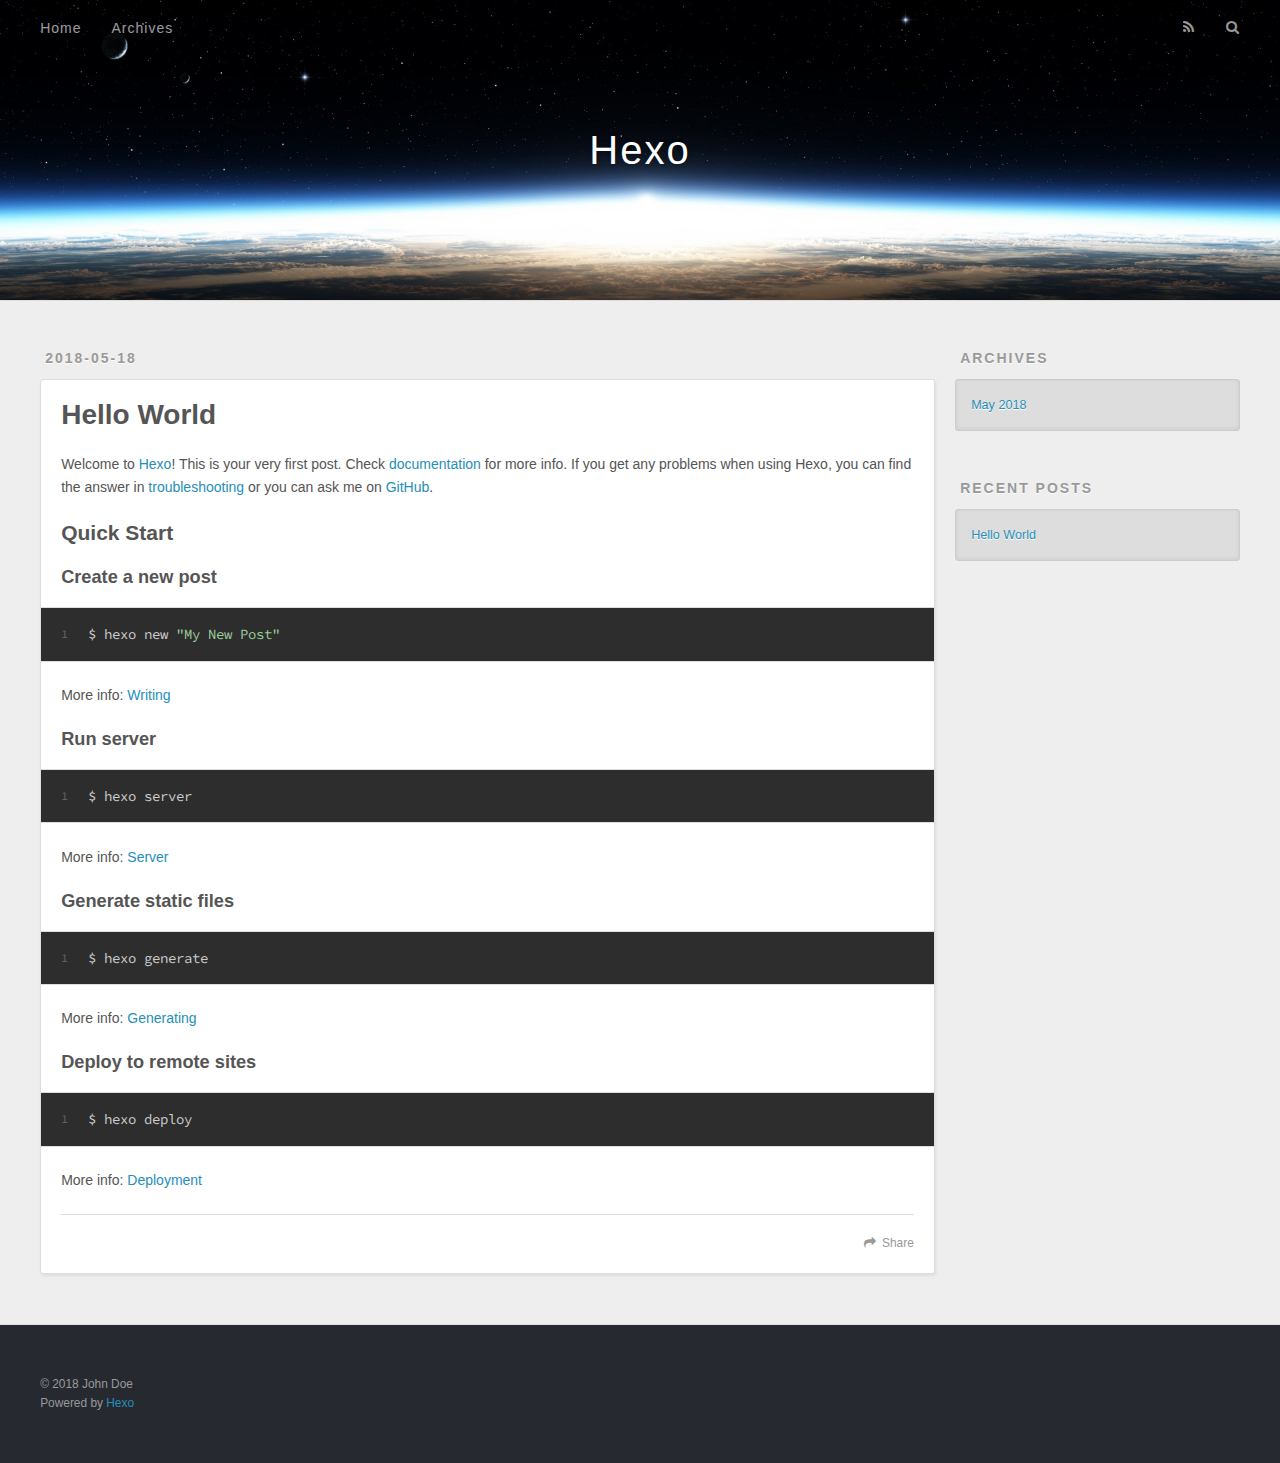
==== index.html @ 61a3a2e7 "Site updated: 2018-05-18 17:02:40" ====
<!DOCTYPE html>
<html>
<head>
  <meta charset="utf-8">
  

  
  <title>Hexo</title>
  <meta name="viewport" content="width=device-width, initial-scale=1, maximum-scale=1">
  <meta property="og:type" content="website">
<meta property="og:title" content="Hexo">
<meta property="og:url" content="http://yoursite.com/index.html">
<meta property="og:site_name" content="Hexo">
<meta property="og:locale" content="default">
<meta name="twitter:card" content="summary">
<meta name="twitter:title" content="Hexo">
  
    <link rel="alternate" href="/atom.xml" title="Hexo" type="application/atom+xml">
  
  
    <link rel="icon" href="/favicon.png">
  
  
    <link href="//fonts.googleapis.com/css?family=Source+Code+Pro" rel="stylesheet" type="text/css">
  
  <link rel="stylesheet" href="/css/style.css">
</head>

<body>
  <div id="container">
    <div id="wrap">
      <header id="header">
  <div id="banner"></div>
  <div id="header-outer" class="outer">
    <div id="header-title" class="inner">
      <h1 id="logo-wrap">
        <a href="/" id="logo">Hexo</a>
      </h1>
      
    </div>
    <div id="header-inner" class="inner">
      <nav id="main-nav">
        <a id="main-nav-toggle" class="nav-icon"></a>
        
          <a class="main-nav-link" href="/">Home</a>
        
          <a class="main-nav-link" href="/archives">Archives</a>
        
      </nav>
      <nav id="sub-nav">
        
          <a id="nav-rss-link" class="nav-icon" href="/atom.xml" title="RSS Feed"></a>
        
        <a id="nav-search-btn" class="nav-icon" title="Search"></a>
      </nav>
      <div id="search-form-wrap">
        <form action="//google.com/search" method="get" accept-charset="UTF-8" class="search-form"><input type="search" name="q" class="search-form-input" placeholder="Search"><button type="submit" class="search-form-submit">&#xF002;</button><input type="hidden" name="sitesearch" value="http://yoursite.com"></form>
      </div>
    </div>
  </div>
</header>
      <div class="outer">
        <section id="main">
  
    <article id="post-hello-world" class="article article-type-post" itemscope itemprop="blogPost">
  <div class="article-meta">
    <a href="/2018/05/18/hello-world/" class="article-date">
  <time datetime="2018-05-18T07:48:11.444Z" itemprop="datePublished">2018-05-18</time>
</a>
    
  </div>
  <div class="article-inner">
    
    
      <header class="article-header">
        
  
    <h1 itemprop="name">
      <a class="article-title" href="/2018/05/18/hello-world/">Hello World</a>
    </h1>
  

      </header>
    
    <div class="article-entry" itemprop="articleBody">
      
        <p>Welcome to <a href="https://hexo.io/" target="_blank" rel="noopener">Hexo</a>! This is your very first post. Check <a href="https://hexo.io/docs/" target="_blank" rel="noopener">documentation</a> for more info. If you get any problems when using Hexo, you can find the answer in <a href="https://hexo.io/docs/troubleshooting.html" target="_blank" rel="noopener">troubleshooting</a> or you can ask me on <a href="https://github.com/hexojs/hexo/issues" target="_blank" rel="noopener">GitHub</a>.</p>
<h2 id="Quick-Start"><a href="#Quick-Start" class="headerlink" title="Quick Start"></a>Quick Start</h2><h3 id="Create-a-new-post"><a href="#Create-a-new-post" class="headerlink" title="Create a new post"></a>Create a new post</h3><figure class="highlight bash"><table><tr><td class="gutter"><pre><span class="line">1</span><br></pre></td><td class="code"><pre><span class="line">$ hexo new <span class="string">"My New Post"</span></span><br></pre></td></tr></table></figure>
<p>More info: <a href="https://hexo.io/docs/writing.html" target="_blank" rel="noopener">Writing</a></p>
<h3 id="Run-server"><a href="#Run-server" class="headerlink" title="Run server"></a>Run server</h3><figure class="highlight bash"><table><tr><td class="gutter"><pre><span class="line">1</span><br></pre></td><td class="code"><pre><span class="line">$ hexo server</span><br></pre></td></tr></table></figure>
<p>More info: <a href="https://hexo.io/docs/server.html" target="_blank" rel="noopener">Server</a></p>
<h3 id="Generate-static-files"><a href="#Generate-static-files" class="headerlink" title="Generate static files"></a>Generate static files</h3><figure class="highlight bash"><table><tr><td class="gutter"><pre><span class="line">1</span><br></pre></td><td class="code"><pre><span class="line">$ hexo generate</span><br></pre></td></tr></table></figure>
<p>More info: <a href="https://hexo.io/docs/generating.html" target="_blank" rel="noopener">Generating</a></p>
<h3 id="Deploy-to-remote-sites"><a href="#Deploy-to-remote-sites" class="headerlink" title="Deploy to remote sites"></a>Deploy to remote sites</h3><figure class="highlight bash"><table><tr><td class="gutter"><pre><span class="line">1</span><br></pre></td><td class="code"><pre><span class="line">$ hexo deploy</span><br></pre></td></tr></table></figure>
<p>More info: <a href="https://hexo.io/docs/deployment.html" target="_blank" rel="noopener">Deployment</a></p>

      
    </div>
    <footer class="article-footer">
      <a data-url="http://yoursite.com/2018/05/18/hello-world/" data-id="cjhbqk8m100006ouw7xf5ltd5" class="article-share-link">Share</a>
      
      
    </footer>
  </div>
  
</article>


  


</section>
        
          <aside id="sidebar">
  
    

  
    

  
    
  
    
  <div class="widget-wrap">
    <h3 class="widget-title">Archives</h3>
    <div class="widget">
      <ul class="archive-list"><li class="archive-list-item"><a class="archive-list-link" href="/archives/2018/05/">May 2018</a></li></ul>
    </div>
  </div>


  
    
  <div class="widget-wrap">
    <h3 class="widget-title">Recent Posts</h3>
    <div class="widget">
      <ul>
        
          <li>
            <a href="/2018/05/18/hello-world/">Hello World</a>
          </li>
        
      </ul>
    </div>
  </div>

  
</aside>
        
      </div>
      <footer id="footer">
  
  <div class="outer">
    <div id="footer-info" class="inner">
      &copy; 2018 John Doe<br>
      Powered by <a href="http://hexo.io/" target="_blank">Hexo</a>
    </div>
  </div>
</footer>
    </div>
    <nav id="mobile-nav">
  
    <a href="/" class="mobile-nav-link">Home</a>
  
    <a href="/archives" class="mobile-nav-link">Archives</a>
  
</nav>
    

<script src="//ajax.googleapis.com/ajax/libs/jquery/2.0.3/jquery.min.js"></script>


  <link rel="stylesheet" href="/fancybox/jquery.fancybox.css">
  <script src="/fancybox/jquery.fancybox.pack.js"></script>


<script src="/js/script.js"></script>



  </div>
</body>
</html>
---- css/style.css ----
body {
  width: 100%;
}
body:before,
body:after {
  content: "";
  display: table;
}
body:after {
  clear: both;
}
html,
body,
div,
span,
applet,
object,
iframe,
h1,
h2,
h3,
h4,
h5,
h6,
p,
blockquote,
pre,
a,
abbr,
acronym,
address,
big,
cite,
code,
del,
dfn,
em,
img,
ins,
kbd,
q,
s,
samp,
small,
strike,
strong,
sub,
sup,
tt,
var,
dl,
dt,
dd,
ol,
ul,
li,
fieldset,
form,
label,
legend,
table,
caption,
tbody,
tfoot,
thead,
tr,
th,
td {
  margin: 0;
  padding: 0;
  border: 0;
  outline: 0;
  font-weight: inherit;
  font-style: inherit;
  font-family: inherit;
  font-size: 100%;
  vertical-align: baseline;
}
body {
  line-height: 1;
  color: #000;
  background: #fff;
}
ol,
ul {
  list-style: none;
}
table {
  border-collapse: separate;
  border-spacing: 0;
  vertical-align: middle;
}
caption,
th,
td {
  text-align: left;
  font-weight: normal;
  vertical-align: middle;
}
a img {
  border: none;
}
input,
button {
  margin: 0;
  padding: 0;
}
input::-moz-focus-inner,
button::-moz-focus-inner {
  border: 0;
  padding: 0;
}
@font-face {
  font-family: FontAwesome;
  font-style: normal;
  font-weight: normal;
  src: url("fonts/fontawesome-webfont.eot?v=#4.0.3");
  src: url("fonts/fontawesome-webfont.eot?#iefix&v=#4.0.3") format("embedded-opentype"), url("fonts/fontawesome-webfont.woff?v=#4.0.3") format("woff"), url("fonts/fontawesome-webfont.ttf?v=#4.0.3") format("truetype"), url("fonts/fontawesome-webfont.svg#fontawesomeregular?v=#4.0.3") format("svg");
}
html,
body,
#container {
  height: 100%;
}
body {
  background: #eee;
  font: 14px -apple-system, BlinkMacSystemFont, "Segoe UI", "Roboto", "Oxygen", "Ubuntu", "Cantarell", "Fira Sans", "Droid Sans", "Helvetica Neue", sans-serif;
  -webkit-text-size-adjust: 100%;
}
.outer {
  max-width: 1220px;
  margin: 0 auto;
  padding: 0 20px;
}
.outer:before,
.outer:after {
  content: "";
  display: table;
}
.outer:after {
  clear: both;
}
.inner {
  display: inline;
  float: left;
  width: 98.33333333333333%;
  margin: 0 0.833333333333333%;
}
.left,
.alignleft {
  float: left;
}
.right,
.alignright {
  float: right;
}
.clear {
  clear: both;
}
#container {
  position: relative;
}
.mobile-nav-on {
  overflow: hidden;
}
#wrap {
  height: 100%;
  width: 100%;
  position: absolute;
  top: 0;
  left: 0;
  -webkit-transition: 0.2s ease-out;
  -moz-transition: 0.2s ease-out;
  -ms-transition: 0.2s ease-out;
  transition: 0.2s ease-out;
  z-index: 1;
  background: #eee;
}
.mobile-nav-on #wrap {
  left: 280px;
}
@media screen and (min-width: 768px) {
  #main {
    display: inline;
    float: left;
    width: 73.33333333333333%;
    margin: 0 0.833333333333333%;
  }
}
.article-date,
.article-category-link,
.archive-year,
.widget-title {
  text-decoration: none;
  text-transform: uppercase;
  letter-spacing: 2px;
  color: #999;
  margin-bottom: 1em;
  margin-left: 5px;
  line-height: 1em;
  text-shadow: 0 1px #fff;
  font-weight: bold;
}
.article-inner,
.archive-article-inner {
  background: #fff;
  -webkit-box-shadow: 1px 2px 3px #ddd;
  box-shadow: 1px 2px 3px #ddd;
  border: 1px solid #ddd;
  border-radius: 3px;
}
.article-entry h1,
.widget h1 {
  font-size: 2em;
}
.article-entry h2,
.widget h2 {
  font-size: 1.5em;
}
.article-entry h3,
.widget h3 {
  font-size: 1.3em;
}
.article-entry h4,
.widget h4 {
  font-size: 1.2em;
}
.article-entry h5,
.widget h5 {
  font-size: 1em;
}
.article-entry h6,
.widget h6 {
  font-size: 1em;
  color: #999;
}
.article-entry hr,
.widget hr {
  border: 1px dashed #ddd;
}
.article-entry strong,
.widget strong {
  font-weight: bold;
}
.article-entry em,
.widget em,
.article-entry cite,
.widget cite {
  font-style: italic;
}
.article-entry sup,
.widget sup,
.article-entry sub,
.widget sub {
  font-size: 0.75em;
  line-height: 0;
  position: relative;
  vertical-align: baseline;
}
.article-entry sup,
.widget sup {
  top: -0.5em;
}
.article-entry sub,
.widget sub {
  bottom: -0.2em;
}
.article-entry small,
.widget small {
  font-size: 0.85em;
}
.article-entry acronym,
.widget acronym,
.article-entry abbr,
.widget abbr {
  border-bottom: 1px dotted;
}
.article-entry ul,
.widget ul,
.article-entry ol,
.widget ol,
.article-entry dl,
.widget dl {
  margin: 0 20px;
  line-height: 1.6em;
}
.article-entry ul ul,
.widget ul ul,
.article-entry ol ul,
.widget ol ul,
.article-entry ul ol,
.widget ul ol,
.article-entry ol ol,
.widget ol ol {
  margin-top: 0;
  margin-bottom: 0;
}
.article-entry ul,
.widget ul {
  list-style: disc;
}
.article-entry ol,
.widget ol {
  list-style: decimal;
}
.article-entry dt,
.widget dt {
  font-weight: bold;
}
#header {
  height: 300px;
  position: relative;
  border-bottom: 1px solid #ddd;
}
#header:before,
#header:after {
  content: "";
  position: absolute;
  left: 0;
  right: 0;
  height: 40px;
}
#header:before {
  top: 0;
  background: -webkit-linear-gradient(rgba(0,0,0,0.2), transparent);
  background: -moz-linear-gradient(rgba(0,0,0,0.2), transparent);
  background: -ms-linear-gradient(rgba(0,0,0,0.2), transparent);
  background: linear-gradient(rgba(0,0,0,0.2), transparent);
}
#header:after {
  bottom: 0;
  background: -webkit-linear-gradient(transparent, rgba(0,0,0,0.2));
  background: -moz-linear-gradient(transparent, rgba(0,0,0,0.2));
  background: -ms-linear-gradient(transparent, rgba(0,0,0,0.2));
  background: linear-gradient(transparent, rgba(0,0,0,0.2));
}
#header-outer {
  height: 100%;
  position: relative;
}
#header-inner {
  position: relative;
  overflow: hidden;
}
#banner {
  position: absolute;
  top: 0;
  left: 0;
  width: 100%;
  height: 100%;
  background: url("images/banner.jpg") center #000;
  -webkit-background-size: cover;
  -moz-background-size: cover;
  background-size: cover;
  z-index: -1;
}
#header-title {
  text-align: center;
  height: 40px;
  position: absolute;
  top: 50%;
  left: 0;
  margin-top: -20px;
}
#logo,
#subtitle {
  text-decoration: none;
  color: #fff;
  font-weight: 300;
  text-shadow: 0 1px 4px rgba(0,0,0,0.3);
}
#logo {
  font-size: 40px;
  line-height: 40px;
  letter-spacing: 2px;
}
#subtitle {
  font-size: 16px;
  line-height: 16px;
  letter-spacing: 1px;
}
#subtitle-wrap {
  margin-top: 16px;
}
#main-nav {
  float: left;
  margin-left: -15px;
}
.nav-icon,
.main-nav-link {
  float: left;
  color: #fff;
  opacity: 0.6;
  text-decoration: none;
  text-shadow: 0 1px rgba(0,0,0,0.2);
  -webkit-transition: opacity 0.2s;
  -moz-transition: opacity 0.2s;
  -ms-transition: opacity 0.2s;
  transition: opacity 0.2s;
  display: block;
  padding: 20px 15px;
}
.nav-icon:hover,
.main-nav-link:hover {
  opacity: 1;
}
.nav-icon {
  font-family: FontAwesome;
  text-align: center;
  font-size: 14px;
  width: 14px;
  height: 14px;
  padding: 20px 15px;
  position: relative;
  cursor: pointer;
}
.main-nav-link {
  font-weight: 300;
  letter-spacing: 1px;
}
@media screen and (max-width: 479px) {
  .main-nav-link {
    display: none;
  }
}
#main-nav-toggle {
  display: none;
}
#main-nav-toggle:before {
  content: "\f0c9";
}
@media screen and (max-width: 479px) {
  #main-nav-toggle {
    display: block;
  }
}
#sub-nav {
  float: right;
  margin-right: -15px;
}
#nav-rss-link:before {
  content: "\f09e";
}
#nav-search-btn:before {
  content: "\f002";
}
#search-form-wrap {
  position: absolute;
  top: 15px;
  width: 150px;
  height: 30px;
  right: -150px;
  opacity: 0;
  -webkit-transition: 0.2s ease-out;
  -moz-transition: 0.2s ease-out;
  -ms-transition: 0.2s ease-out;
  transition: 0.2s ease-out;
}
#search-form-wrap.on {
  opacity: 1;
  right: 0;
}
@media screen and (max-width: 479px) {
  #search-form-wrap {
    width: 100%;
    right: -100%;
  }
}
.search-form {
  position: absolute;
  top: 0;
  left: 0;
  right: 0;
  background: #fff;
  padding: 5px 15px;
  border-radius: 15px;
  -webkit-box-shadow: 0 0 10px rgba(0,0,0,0.3);
  box-shadow: 0 0 10px rgba(0,0,0,0.3);
}
.search-form-input {
  border: none;
  background: none;
  color: #555;
  width: 100%;
  font: 13px -apple-system, BlinkMacSystemFont, "Segoe UI", "Roboto", "Oxygen", "Ubuntu", "Cantarell", "Fira Sans", "Droid Sans", "Helvetica Neue", sans-serif;
  outline: none;
}
.search-form-input::-webkit-search-results-decoration,
.search-form-input::-webkit-search-cancel-button {
  -webkit-appearance: none;
}
.search-form-submit {
  position: absolute;
  top: 50%;
  right: 10px;
  margin-top: -7px;
  font: 13px FontAwesome;
  border: none;
  background: none;
  color: #bbb;
  cursor: pointer;
}
.search-form-submit:hover,
.search-form-submit:focus {
  color: #777;
}
.article {
  margin: 50px 0;
}
.article-inner {
  overflow: hidden;
}
.article-meta:before,
.article-meta:after {
  content: "";
  display: table;
}
.article-meta:after {
  clear: both;
}
.article-date {
  float: left;
}
.article-category {
  float: left;
  line-height: 1em;
  color: #ccc;
  text-shadow: 0 1px #fff;
  margin-left: 8px;
}
.article-category:before {
  content: "\2022";
}
.article-category-link {
  margin: 0 12px 1em;
}
.article-header {
  padding: 20px 20px 0;
}
.article-title {
  text-decoration: none;
  font-size: 2em;
  font-weight: bold;
  color: #555;
  line-height: 1.1em;
  -webkit-transition: color 0.2s;
  -moz-transition: color 0.2s;
  -ms-transition: color 0.2s;
  transition: color 0.2s;
}
a.article-title:hover {
  color: #258fb8;
}
.article-entry {
  color: #555;
  padding: 0 20px;
}
.article-entry:before,
.article-entry:after {
  content: "";
  display: table;
}
.article-entry:after {
  clear: both;
}
.article-entry p,
.article-entry table {
  line-height: 1.6em;
  margin: 1.6em 0;
}
.article-entry h1,
.article-entry h2,
.article-entry h3,
.article-entry h4,
.article-entry h5,
.article-entry h6 {
  font-weight: bold;
}
.article-entry h1,
.article-entry h2,
.article-entry h3,
.article-entry h4,
.article-entry h5,
.article-entry h6 {
  line-height: 1.1em;
  margin: 1.1em 0;
}
.article-entry a {
  color: #258fb8;
  text-decoration: none;
}
.article-entry a:hover {
  text-decoration: underline;
}
.article-entry ul,
.article-entry ol,
.article-entry dl {
  margin-top: 1.6em;
  margin-bottom: 1.6em;
}
.article-entry img,
.article-entry video {
  max-width: 100%;
  height: auto;
  display: block;
  margin: auto;
}
.article-entry iframe {
  border: none;
}
.article-entry table {
  width: 100%;
  border-collapse: collapse;
  border-spacing: 0;
}
.article-entry th {
  font-weight: bold;
  border-bottom: 3px solid #ddd;
  padding-bottom: 0.5em;
}
.article-entry td {
  border-bottom: 1px solid #ddd;
  padding: 10px 0;
}
.article-entry blockquote {
  font-family: Georgia, "Times New Roman", serif;
  font-size: 1.4em;
  margin: 1.6em 20px;
  text-align: center;
}
.article-entry blockquote footer {
  font-size: 14px;
  margin: 1.6em 0;
  font-family: -apple-system, BlinkMacSystemFont, "Segoe UI", "Roboto", "Oxygen", "Ubuntu", "Cantarell", "Fira Sans", "Droid Sans", "Helvetica Neue", sans-serif;
}
.article-entry blockquote footer cite:before {
  content: "—";
  padding: 0 0.5em;
}
.article-entry .pullquote {
  text-align: left;
  width: 45%;
  margin: 0;
}
.article-entry .pullquote.left {
  margin-left: 0.5em;
  margin-right: 1em;
}
.article-entry .pullquote.right {
  margin-right: 0.5em;
  margin-left: 1em;
}
.article-entry .caption {
  color: #999;
  display: block;
  font-size: 0.9em;
  margin-top: 0.5em;
  position: relative;
  text-align: center;
}
.article-entry .video-container {
  position: relative;
  padding-top: 56.25%;
  height: 0;
  overflow: hidden;
}
.article-entry .video-container iframe,
.article-entry .video-container object,
.article-entry .video-container embed {
  position: absolute;
  top: 0;
  left: 0;
  width: 100%;
  height: 100%;
  margin-top: 0;
}
.article-more-link a {
  display: inline-block;
  line-height: 1em;
  padding: 6px 15px;
  border-radius: 15px;
  background: #eee;
  color: #999;
  text-shadow: 0 1px #fff;
  text-decoration: none;
}
.article-more-link a:hover {
  background: #258fb8;
  color: #fff;
  text-decoration: none;
  text-shadow: 0 1px #1e7293;
}
.article-footer {
  font-size: 0.85em;
  line-height: 1.6em;
  border-top: 1px solid #ddd;
  padding-top: 1.6em;
  margin: 0 20px 20px;
}
.article-footer:before,
.article-footer:after {
  content: "";
  display: table;
}
.article-footer:after {
  clear: both;
}
.article-footer a {
  color: #999;
  text-decoration: none;
}
.article-footer a:hover {
  color: #555;
}
.article-tag-list-item {
  float: left;
  margin-right: 10px;
}
.article-tag-list-link:before {
  content: "#";
}
.article-comment-link {
  float: right;
}
.article-comment-link:before {
  content: "\f075";
  font-family: FontAwesome;
  padding-right: 8px;
}
.article-share-link {
  cursor: pointer;
  float: right;
  margin-left: 20px;
}
.article-share-link:before {
  content: "\f064";
  font-family: FontAwesome;
  padding-right: 6px;
}
#article-nav {
  position: relative;
}
#article-nav:before,
#article-nav:after {
  content: "";
  display: table;
}
#article-nav:after {
  clear: both;
}
@media screen and (min-width: 768px) {
  #article-nav {
    margin: 50px 0;
  }
  #article-nav:before {
    width: 8px;
    height: 8px;
    position: absolute;
    top: 50%;
    left: 50%;
    margin-top: -4px;
    margin-left: -4px;
    content: "";
    border-radius: 50%;
    background: #ddd;
    -webkit-box-shadow: 0 1px 2px #fff;
    box-shadow: 0 1px 2px #fff;
  }
}
.article-nav-link-wrap {
  text-decoration: none;
  text-shadow: 0 1px #fff;
  color: #999;
  -webkit-box-sizing: border-box;
  -moz-box-sizing: border-box;
  box-sizing: border-box;
  margin-top: 50px;
  text-align: center;
  display: block;
}
.article-nav-link-wrap:hover {
  color: #555;
}
@media screen and (min-width: 768px) {
  .article-nav-link-wrap {
    width: 50%;
    margin-top: 0;
  }
}
@media screen and (min-width: 768px) {
  #article-nav-newer {
    float: left;
    text-align: right;
    padding-right: 20px;
  }
}
@media screen and (min-width: 768px) {
  #article-nav-older {
    float: right;
    text-align: left;
    padding-left: 20px;
  }
}
.article-nav-caption {
  text-transform: uppercase;
  letter-spacing: 2px;
  color: #ddd;
  line-height: 1em;
  font-weight: bold;
}
#article-nav-newer .article-nav-caption {
  margin-right: -2px;
}
.article-nav-title {
  font-size: 0.85em;
  line-height: 1.6em;
  margin-top: 0.5em;
}
.article-share-box {
  position: absolute;
  display: none;
  background: #fff;
  -webkit-box-shadow: 1px 2px 10px rgba(0,0,0,0.2);
  box-shadow: 1px 2px 10px rgba(0,0,0,0.2);
  border-radius: 3px;
  margin-left: -145px;
  overflow: hidden;
  z-index: 1;
}
.article-share-box.on {
  display: block;
}
.article-share-input {
  width: 100%;
  background: none;
  -webkit-box-sizing: border-box;
  -moz-box-sizing: border-box;
  box-sizing: border-box;
  font: 14px -apple-system, BlinkMacSystemFont, "Segoe UI", "Roboto", "Oxygen", "Ubuntu", "Cantarell", "Fira Sans", "Droid Sans", "Helvetica Neue", sans-serif;
  padding: 0 15px;
  color: #555;
  outline: none;
  border: 1px solid #ddd;
  border-radius: 3px 3px 0 0;
  height: 36px;
  line-height: 36px;
}
.article-share-links {
  background: #eee;
}
.article-share-links:before,
.article-share-links:after {
  content: "";
  display: table;
}
.article-share-links:after {
  clear: both;
}
.article-share-twitter,
.article-share-facebook,
.article-share-pinterest,
.article-share-google {
  width: 50px;
  height: 36px;
  display: block;
  float: left;
  position: relative;
  color: #999;
  text-shadow: 0 1px #fff;
}
.article-share-twitter:before,
.article-share-facebook:before,
.article-share-pinterest:before,
.article-share-google:before {
  font-size: 20px;
  font-family: FontAwesome;
  width: 20px;
  height: 20px;
  position: absolute;
  top: 50%;
  left: 50%;
  margin-top: -10px;
  margin-left: -10px;
  text-align: center;
}
.article-share-twitter:hover,
.article-share-facebook:hover,
.article-share-pinterest:hover,
.article-share-google:hover {
  color: #fff;
}
.article-share-twitter:before {
  content: "\f099";
}
.article-share-twitter:hover {
  background: #00aced;
  text-shadow: 0 1px #008abe;
}
.article-share-facebook:before {
  content: "\f09a";
}
.article-share-facebook:hover {
  background: #3b5998;
  text-shadow: 0 1px #2f477a;
}
.article-share-pinterest:before {
  content: "\f0d2";
}
.article-share-pinterest:hover {
  background: #cb2027;
  text-shadow: 0 1px #a21a1f;
}
.article-share-google:before {
  content: "\f0d5";
}
.article-share-google:hover {
  background: #dd4b39;
  text-shadow: 0 1px #be3221;
}
.article-gallery {
  background: #000;
  position: relative;
}
.article-gallery-photos {
  position: relative;
  overflow: hidden;
}
.article-gallery-img {
  display: none;
  max-width: 100%;
}
.article-gallery-img:first-child {
  display: block;
}
.article-gallery-img.loaded {
  position: absolute;
  display: block;
}
.article-gallery-img img {
  display: block;
  max-width: 100%;
  margin: 0 auto;
}
#comments {
  background: #fff;
  -webkit-box-shadow: 1px 2px 3px #ddd;
  box-shadow: 1px 2px 3px #ddd;
  padding: 20px;
  border: 1px solid #ddd;
  border-radius: 3px;
  margin: 50px 0;
}
#comments a {
  color: #258fb8;
}
.archives-wrap {
  margin: 50px 0;
}
.archives:before,
.archives:after {
  content: "";
  display: table;
}
.archives:after {
  clear: both;
}
.archive-year-wrap {
  margin-bottom: 1em;
}
.archives {
  -webkit-column-gap: 10px;
  -moz-column-gap: 10px;
  column-gap: 10px;
}
@media screen and (min-width: 480px) and (max-width: 767px) {
  .archives {
    -webkit-column-count: 2;
    -moz-column-count: 2;
    column-count: 2;
  }
}
@media screen and (min-width: 768px) {
  .archives {
    -webkit-column-count: 3;
    -moz-column-count: 3;
    column-count: 3;
  }
}
.archive-article {
  -webkit-column-break-inside: avoid;
  page-break-inside: avoid;
  overflow: hidden;
  break-inside: avoid-column;
}
.archive-article-inner {
  padding: 10px;
  margin-bottom: 15px;
}
.archive-article-title {
  text-decoration: none;
  font-weight: bold;
  color: #555;
  -webkit-transition: color 0.2s;
  -moz-transition: color 0.2s;
  -ms-transition: color 0.2s;
  transition: color 0.2s;
  line-height: 1.6em;
}
.archive-article-title:hover {
  color: #258fb8;
}
.archive-article-footer {
  margin-top: 1em;
}
.archive-article-date {
  color: #999;
  text-decoration: none;
  font-size: 0.85em;
  line-height: 1em;
  margin-bottom: 0.5em;
  display: block;
}
#page-nav {
  margin: 50px auto;
  background: #fff;
  -webkit-box-shadow: 1px 2px 3px #ddd;
  box-shadow: 1px 2px 3px #ddd;
  border: 1px solid #ddd;
  border-radius: 3px;
  text-align: center;
  color: #999;
  overflow: hidden;
}
#page-nav:before,
#page-nav:after {
  content: "";
  display: table;
}
#page-nav:after {
  clear: both;
}
#page-nav a,
#page-nav span {
  padding: 10px 20px;
  line-height: 1;
  height: 2ex;
}
#page-nav a {
  color: #999;
  text-decoration: none;
}
#page-nav a:hover {
  background: #999;
  color: #fff;
}
#page-nav .prev {
  float: left;
}
#page-nav .next {
  float: right;
}
#page-nav .page-number {
  display: inline-block;
}
@media screen and (max-width: 479px) {
  #page-nav .page-number {
    display: none;
  }
}
#page-nav .current {
  color: #555;
  font-weight: bold;
}
#page-nav .space {
  color: #ddd;
}
#footer {
  background: #262a30;
  padding: 50px 0;
  border-top: 1px solid #ddd;
  color: #999;
}
#footer a {
  color: #258fb8;
  text-decoration: none;
}
#footer a:hover {
  text-decoration: underline;
}
#footer-info {
  line-height: 1.6em;
  font-size: 0.85em;
}
.article-entry pre,
.article-entry .highlight {
  background: #2d2d2d;
  margin: 0 -20px;
  padding: 15px 20px;
  border-style: solid;
  border-color: #ddd;
  border-width: 1px 0;
  overflow: auto;
  color: #ccc;
  line-height: 22.400000000000002px;
}
.article-entry .highlight .gutter pre,
.article-entry .gist .gist-file .gist-data .line-numbers {
  color: #666;
  font-size: 0.85em;
}
.article-entry pre,
.article-entry code {
  font-family: "Source Code Pro", Consolas, Monaco, Menlo, Consolas, monospace;
}
.article-entry code {
  background: #eee;
  text-shadow: 0 1px #fff;
  padding: 0 0.3em;
}
.article-entry pre code {
  background: none;
  text-shadow: none;
  padding: 0;
}
.article-entry .highlight pre {
  border: none;
  margin: 0;
  padding: 0;
}
.article-entry .highlight table {
  margin: 0;
  width: auto;
}
.article-entry .highlight td {
  border: none;
  padding: 0;
}
.article-entry .highlight figcaption {
  font-size: 0.85em;
  color: #999;
  line-height: 1em;
  margin-bottom: 1em;
}
.article-entry .highlight figcaption:before,
.article-entry .highlight figcaption:after {
  content: "";
  display: table;
}
.article-entry .highlight figcaption:after {
  clear: both;
}
.article-entry .highlight figcaption a {
  float: right;
}
.article-entry .highlight .gutter pre {
  text-align: right;
  padding-right: 20px;
}
.article-entry .highlight .line {
  height: 22.400000000000002px;
}
.article-entry .highlight .line.marked {
  background: #515151;
}
.article-entry .gist {
  margin: 0 -20px;
  border-style: solid;
  border-color: #ddd;
  border-width: 1px 0;
  background: #2d2d2d;
  padding: 15px 20px 15px 0;
}
.article-entry .gist .gist-file {
  border: none;
  font-family: "Source Code Pro", Consolas, Monaco, Menlo, Consolas, monospace;
  margin: 0;
}
.article-entry .gist .gist-file .gist-data {
  background: none;
  border: none;
}
.article-entry .gist .gist-file .gist-data .line-numbers {
  background: none;
  border: none;
  padding: 0 20px 0 0;
}
.article-entry .gist .gist-file .gist-data .line-data {
  padding: 0 !important;
}
.article-entry .gist .gist-file .highlight {
  margin: 0;
  padding: 0;
  border: none;
}
.article-entry .gist .gist-file .gist-meta {
  background: #2d2d2d;
  color: #999;
  font: 0.85em -apple-system, BlinkMacSystemFont, "Segoe UI", "Roboto", "Oxygen", "Ubuntu", "Cantarell", "Fira Sans", "Droid Sans", "Helvetica Neue", sans-serif;
  text-shadow: 0 0;
  padding: 0;
  margin-top: 1em;
  margin-left: 20px;
}
.article-entry .gist .gist-file .gist-meta a {
  color: #258fb8;
  font-weight: normal;
}
.article-entry .gist .gist-file .gist-meta a:hover {
  text-decoration: underline;
}
pre .comment,
pre .title {
  color: #999;
}
pre .variable,
pre .attribute,
pre .tag,
pre .regexp,
pre .ruby .constant,
pre .xml .tag .title,
pre .xml .pi,
pre .xml .doctype,
pre .html .doctype,
pre .css .id,
pre .css .class,
pre .css .pseudo {
  color: #f2777a;
}
pre .number,
pre .preprocessor,
pre .built_in,
pre .literal,
pre .params,
pre .constant {
  color: #f99157;
}
pre .class,
pre .ruby .class .title,
pre .css .rules .attribute {
  color: #9c9;
}
pre .string,
pre .value,
pre .inheritance,
pre .header,
pre .ruby .symbol,
pre .xml .cdata {
  color: #9c9;
}
pre .css .hexcolor {
  color: #6cc;
}
pre .function,
pre .python .decorator,
pre .python .title,
pre .ruby .function .title,
pre .ruby .title .keyword,
pre .perl .sub,
pre .javascript .title,
pre .coffeescript .title {
  color: #69c;
}
pre .keyword,
pre .javascript .function {
  color: #c9c;
}
@media screen and (max-width: 479px) {
  #mobile-nav {
    position: absolute;
    top: 0;
    left: 0;
    width: 280px;
    height: 100%;
    background: #191919;
    border-right: 1px solid #fff;
  }
}
@media screen and (max-width: 479px) {
  .mobile-nav-link {
    display: block;
    color: #999;
    text-decoration: none;
    padding: 15px 20px;
    font-weight: bold;
  }
  .mobile-nav-link:hover {
    color: #fff;
  }
}
@media screen and (min-width: 768px) {
  #sidebar {
    display: inline;
    float: left;
    width: 23.333333333333332%;
    margin: 0 0.833333333333333%;
  }
}
.widget-wrap {
  margin: 50px 0;
}
.widget {
  color: #777;
  text-shadow: 0 1px #fff;
  background: #ddd;
  -webkit-box-shadow: 0 -1px 4px #ccc inset;
  box-shadow: 0 -1px 4px #ccc inset;
  border: 1px solid #ccc;
  padding: 15px;
  border-radius: 3px;
}
.widget a {
  color: #258fb8;
  text-decoration: none;
}
.widget a:hover {
  text-decoration: underline;
}
.widget ul ul,
.widget ol ul,
.widget dl ul,
.widget ul ol,
.widget ol ol,
.widget dl ol,
.widget ul dl,
.widget ol dl,
.widget dl dl {
  margin-left: 15px;
  list-style: disc;
}
.widget {
  line-height: 1.6em;
  word-wrap: break-word;
  font-size: 0.9em;
}
.widget ul,
.widget ol {
  list-style: none;
  margin: 0;
}
.widget ul ul,
.widget ol ul,
.widget ul ol,
.widget ol ol {
  margin: 0 20px;
}
.widget ul ul,
.widget ol ul {
  list-style: disc;
}
.widget ul ol,
.widget ol ol {
  list-style: decimal;
}
.category-list-count,
.tag-list-count,
.archive-list-count {
  padding-left: 5px;
  color: #999;
  font-size: 0.85em;
}
.category-list-count:before,
.tag-list-count:before,
.archive-list-count:before {
  content: "(";
}
.category-list-count:after,
.tag-list-count:after,
.archive-list-count:after {
  content: ")";
}
.tagcloud a {
  margin-right: 5px;
  display: inline-block;
}
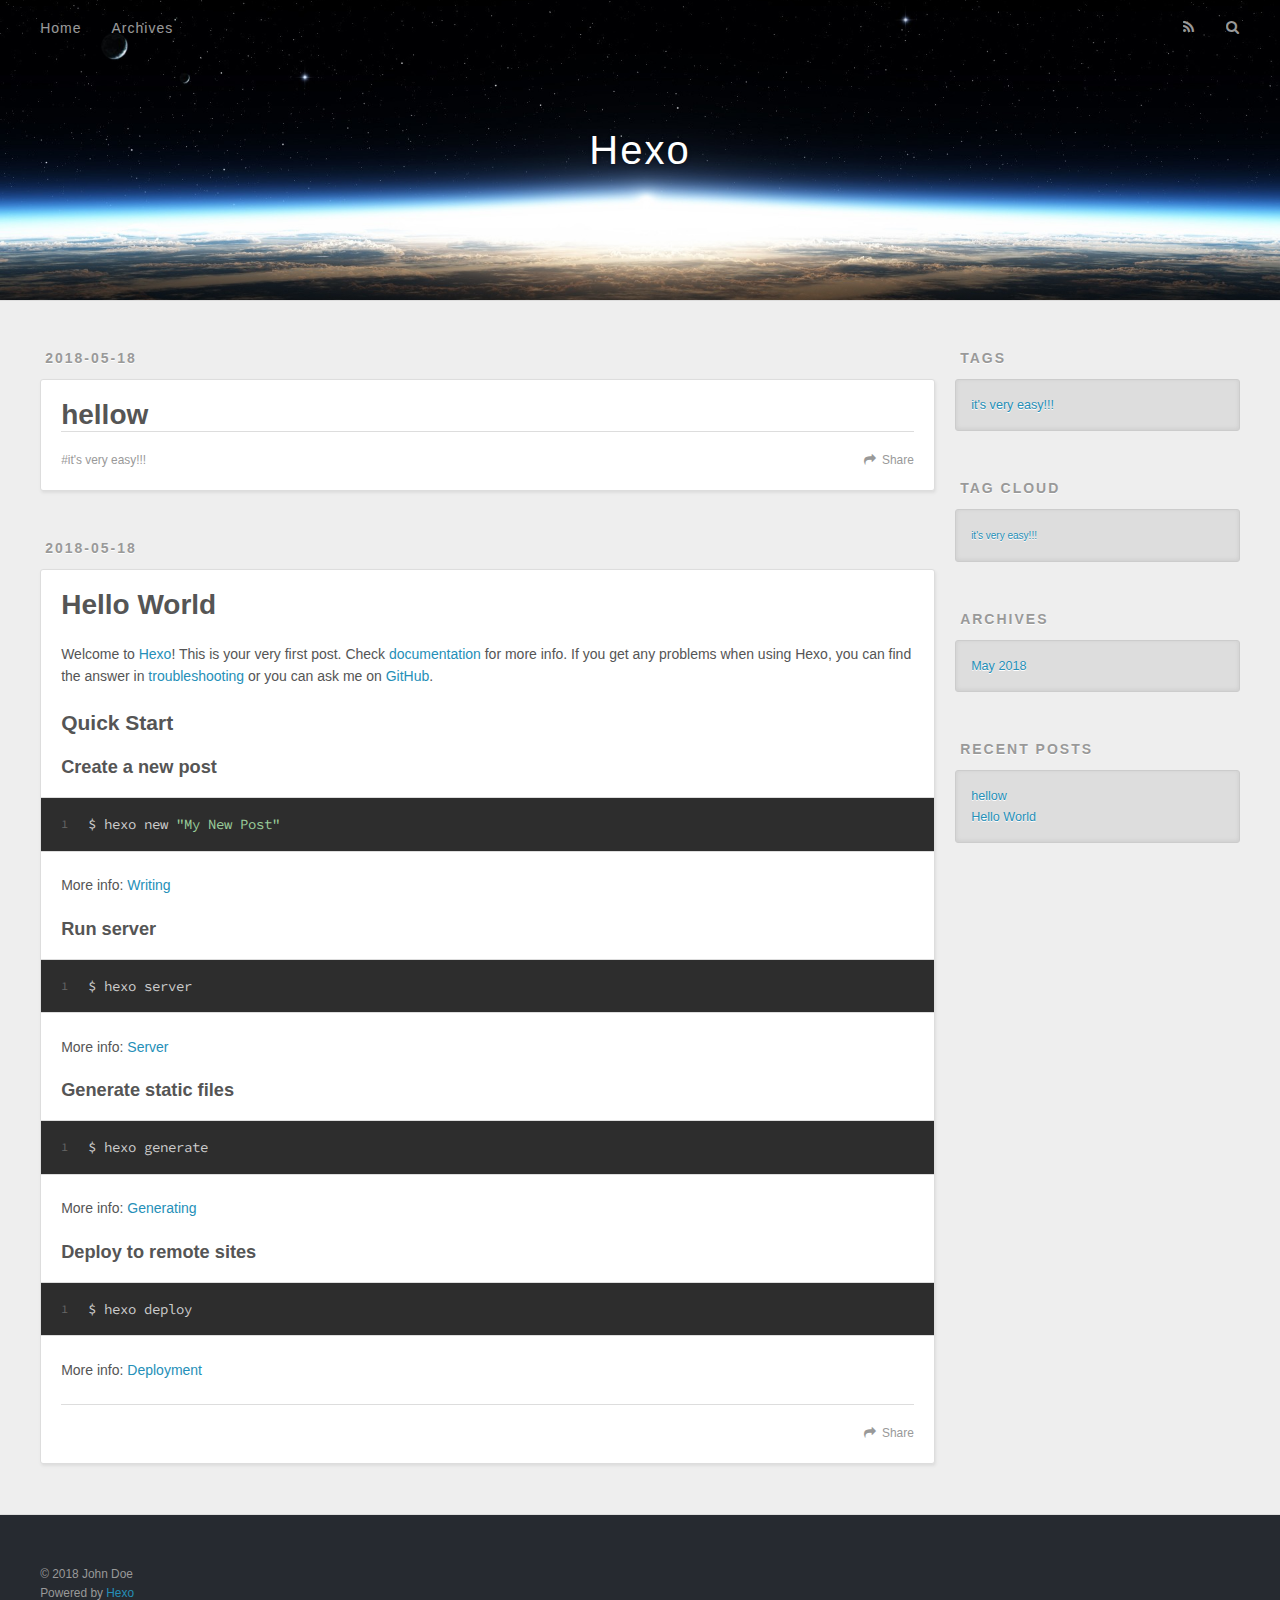
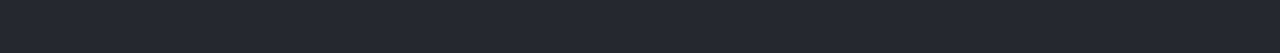
==== commit 85e5b18f: "Site updated: 2018-05-18 17:10:27" ====
--- a/index.html
+++ b/index.html
@@ -62,6 +62,44 @@
       <div class="outer">
         <section id="main">
   
+    <article id="post-hellow" class="article article-type-post" itemscope itemprop="blogPost">
+  <div class="article-meta">
+    <a href="/2018/05/18/hellow/" class="article-date">
+  <time datetime="2018-05-18T08:59:51.000Z" itemprop="datePublished">2018-05-18</time>
+</a>
+    
+  </div>
+  <div class="article-inner">
+    
+    
+      <header class="article-header">
+        
+  
+    <h1 itemprop="name">
+      <a class="article-title" href="/2018/05/18/hellow/">hellow</a>
+    </h1>
+  
+
+      </header>
+    
+    <div class="article-entry" itemprop="articleBody">
+      
+        
+      
+    </div>
+    <footer class="article-footer">
+      <a data-url="http://yoursite.com/2018/05/18/hellow/" data-id="cjhbqu93e000070uwg4j9y8at" class="article-share-link">Share</a>
+      
+      
+  <ul class="article-tag-list"><li class="article-tag-list-item"><a class="article-tag-list-link" href="/tags/it-s-very-easy/">it's very easy!!!</a></li></ul>
+
+    </footer>
+  </div>
+  
+</article>
+
+
+  
     <article id="post-hello-world" class="article article-type-post" itemscope itemprop="blogPost">
   <div class="article-meta">
     <a href="/2018/05/18/hello-world/" class="article-date">
@@ -117,9 +155,23 @@
 
   
     
-
-  
-    
+  <div class="widget-wrap">
+    <h3 class="widget-title">Tags</h3>
+    <div class="widget">
+      <ul class="tag-list"><li class="tag-list-item"><a class="tag-list-link" href="/tags/it-s-very-easy/">it's very easy!!!</a></li></ul>
+    </div>
+  </div>
+
+
+  
+    
+  <div class="widget-wrap">
+    <h3 class="widget-title">Tag Cloud</h3>
+    <div class="widget tagcloud">
+      <a href="/tags/it-s-very-easy/" style="font-size: 10px;">it's very easy!!!</a>
+    </div>
+  </div>
+
   
     
   <div class="widget-wrap">
@@ -136,6 +188,10 @@
     <h3 class="widget-title">Recent Posts</h3>
     <div class="widget">
       <ul>
+        
+          <li>
+            <a href="/2018/05/18/hellow/">hellow</a>
+          </li>
         
           <li>
             <a href="/2018/05/18/hello-world/">Hello World</a>
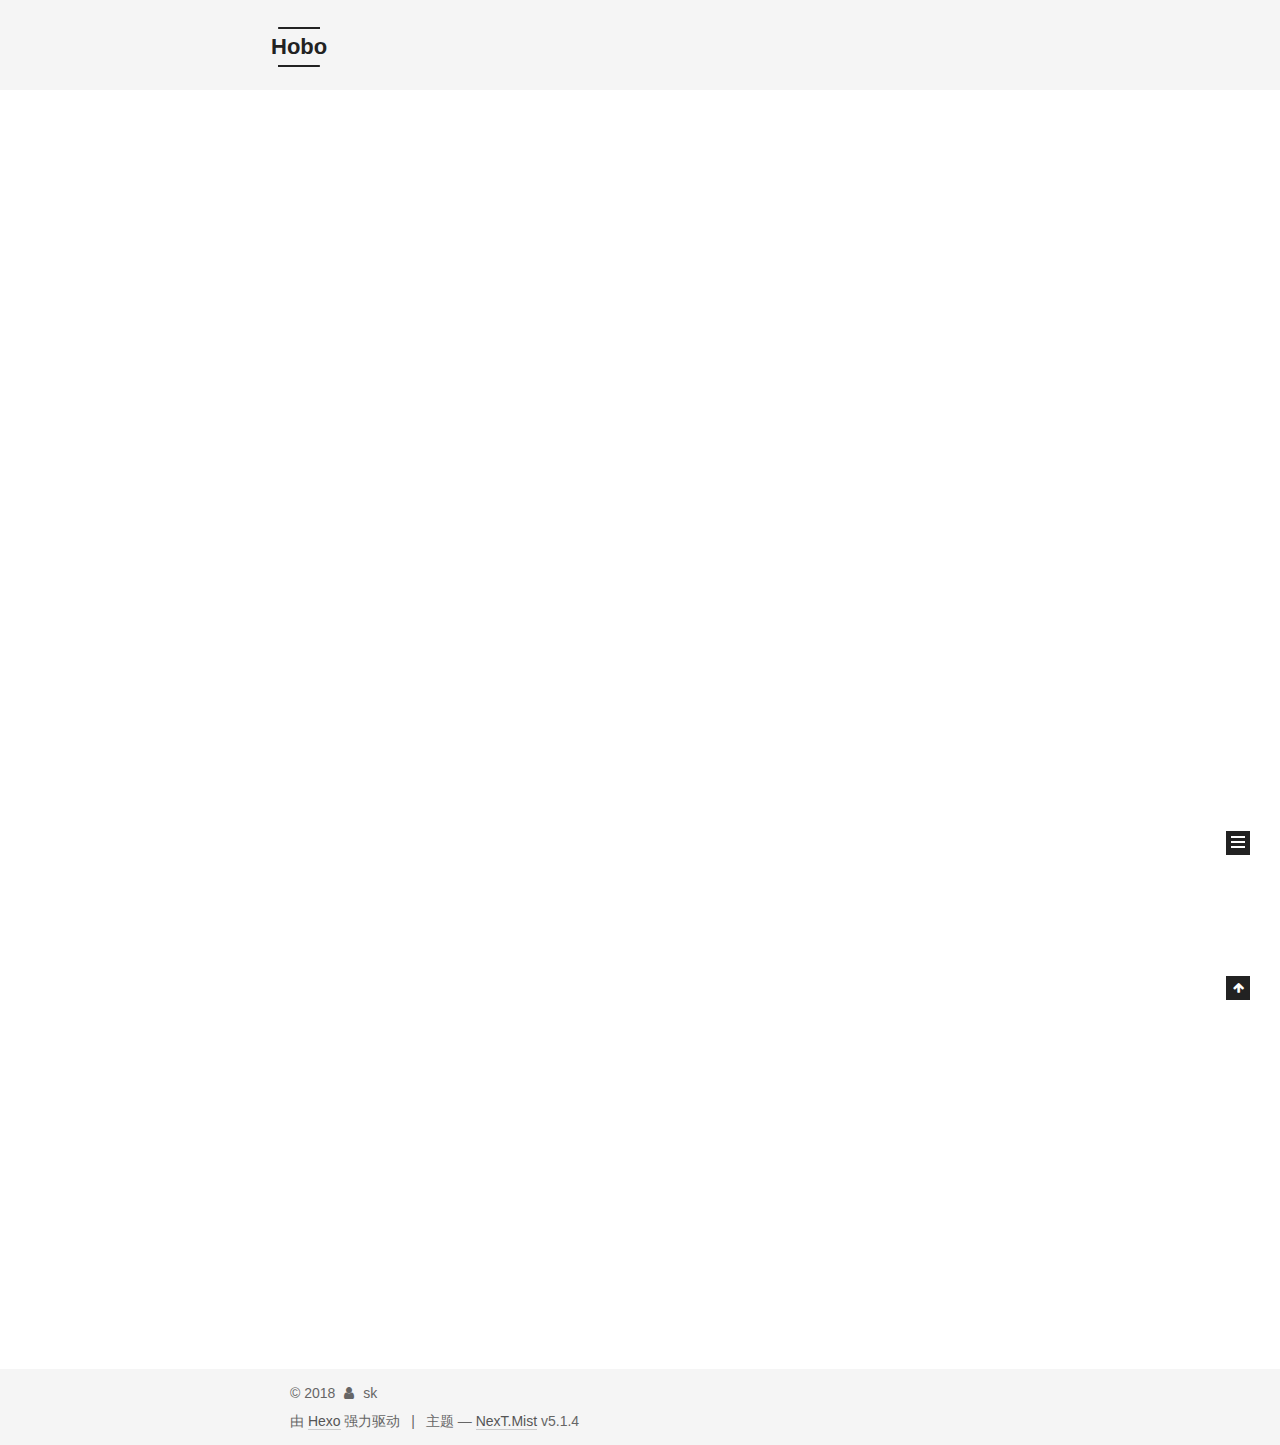
==== commit a74632bb: "Site updated: 2018-05-18 20:45:37" ====
--- a/index.html
+++ b/index.html
@@ -1,128 +1,425 @@
 <!DOCTYPE html>
-<html>
+
+
+
+  
+
+
+<html class="theme-next mist use-motion" lang="zh-Hans">
 <head>
-  <meta charset="utf-8">
-  
-
-  
-  <title>Hexo</title>
-  <meta name="viewport" content="width=device-width, initial-scale=1, maximum-scale=1">
-  <meta property="og:type" content="website">
-<meta property="og:title" content="Hexo">
+  <meta charset="UTF-8"/>
+<meta http-equiv="X-UA-Compatible" content="IE=edge" />
+<meta name="viewport" content="width=device-width, initial-scale=1, maximum-scale=1"/>
+<meta name="theme-color" content="#222">
+
+
+
+
+
+
+
+
+
+<meta http-equiv="Cache-Control" content="no-transform" />
+<meta http-equiv="Cache-Control" content="no-siteapp" />
+
+
+
+
+
+
+
+
+
+
+
+
+
+
+
+
+  
+  
+  <link href="/lib/fancybox/source/jquery.fancybox.css?v=2.1.5" rel="stylesheet" type="text/css" />
+
+
+
+
+
+
+
+<link href="/lib/font-awesome/css/font-awesome.min.css?v=4.6.2" rel="stylesheet" type="text/css" />
+
+<link href="/css/main.css?v=5.1.4" rel="stylesheet" type="text/css" />
+
+
+  <link rel="apple-touch-icon" sizes="180x180" href="/images/apple-touch-icon-next.png?v=5.1.4">
+
+
+  <link rel="icon" type="image/png" sizes="32x32" href="/images/favicon-32x32-next.png?v=5.1.4">
+
+
+  <link rel="icon" type="image/png" sizes="16x16" href="/images/favicon-16x16-next.png?v=5.1.4">
+
+
+  <link rel="mask-icon" href="/images/logo.svg?v=5.1.4" color="#222">
+
+
+
+
+
+  <meta name="keywords" content="Hexo, NexT" />
+
+
+
+
+
+
+
+
+
+
+<meta property="og:type" content="website">
+<meta property="og:title" content="Hobo">
 <meta property="og:url" content="http://yoursite.com/index.html">
-<meta property="og:site_name" content="Hexo">
-<meta property="og:locale" content="default">
+<meta property="og:site_name" content="Hobo">
+<meta property="og:locale" content="zh-Hans">
 <meta name="twitter:card" content="summary">
-<meta name="twitter:title" content="Hexo">
-  
-    <link rel="alternate" href="/atom.xml" title="Hexo" type="application/atom+xml">
-  
-  
-    <link rel="icon" href="/favicon.png">
-  
-  
-    <link href="//fonts.googleapis.com/css?family=Source+Code+Pro" rel="stylesheet" type="text/css">
-  
-  <link rel="stylesheet" href="/css/style.css">
+<meta name="twitter:title" content="Hobo">
+
+
+
+<script type="text/javascript" id="hexo.configurations">
+  var NexT = window.NexT || {};
+  var CONFIG = {
+    root: '/',
+    scheme: 'Mist',
+    version: '5.1.4',
+    sidebar: {"position":"left","display":"post","offset":12,"b2t":false,"scrollpercent":false,"onmobile":false},
+    fancybox: true,
+    tabs: true,
+    motion: {"enable":true,"async":false,"transition":{"post_block":"fadeIn","post_header":"slideDownIn","post_body":"slideDownIn","coll_header":"slideLeftIn","sidebar":"slideUpIn"}},
+    duoshuo: {
+      userId: '0',
+      author: '博主'
+    },
+    algolia: {
+      applicationID: '',
+      apiKey: '',
+      indexName: '',
+      hits: {"per_page":10},
+      labels: {"input_placeholder":"Search for Posts","hits_empty":"We didn't find any results for the search: ${query}","hits_stats":"${hits} results found in ${time} ms"}
+    }
+  };
+</script>
+
+
+
+  <link rel="canonical" href="http://yoursite.com/"/>
+
+
+
+
+
+  <title>Hobo</title>
+  
+
+
+
+
+
+
+
+
 </head>
 
-<body>
-  <div id="container">
-    <div id="wrap">
-      <header id="header">
-  <div id="banner"></div>
-  <div id="header-outer" class="outer">
-    <div id="header-title" class="inner">
-      <h1 id="logo-wrap">
-        <a href="/" id="logo">Hexo</a>
-      </h1>
-      
+<body itemscope itemtype="http://schema.org/WebPage" lang="zh-Hans">
+
+  
+  
+    
+  
+
+  <div class="container sidebar-position-left 
+  page-home">
+    <div class="headband"></div>
+
+    <header id="header" class="header" itemscope itemtype="http://schema.org/WPHeader">
+      <div class="header-inner"><div class="site-brand-wrapper">
+  <div class="site-meta ">
+    
+
+    <div class="custom-logo-site-title">
+      <a href="/"  class="brand" rel="start">
+        <span class="logo-line-before"><i></i></span>
+        <span class="site-title">Hobo</span>
+        <span class="logo-line-after"><i></i></span>
+      </a>
     </div>
-    <div id="header-inner" class="inner">
-      <nav id="main-nav">
-        <a id="main-nav-toggle" class="nav-icon"></a>
-        
-          <a class="main-nav-link" href="/">Home</a>
-        
-          <a class="main-nav-link" href="/archives">Archives</a>
-        
-      </nav>
-      <nav id="sub-nav">
-        
-          <a id="nav-rss-link" class="nav-icon" href="/atom.xml" title="RSS Feed"></a>
-        
-        <a id="nav-search-btn" class="nav-icon" title="Search"></a>
-      </nav>
-      <div id="search-form-wrap">
-        <form action="//google.com/search" method="get" accept-charset="UTF-8" class="search-form"><input type="search" name="q" class="search-form-input" placeholder="Search"><button type="submit" class="search-form-submit">&#xF002;</button><input type="hidden" name="sitesearch" value="http://yoursite.com"></form>
-      </div>
+      
+        <p class="site-subtitle"></p>
+      
+  </div>
+
+  <div class="site-nav-toggle">
+    <button>
+      <span class="btn-bar"></span>
+      <span class="btn-bar"></span>
+      <span class="btn-bar"></span>
+    </button>
+  </div>
+</div>
+
+<nav class="site-nav">
+  
+
+  
+    <ul id="menu" class="menu">
+      
+        
+        <li class="menu-item menu-item-home">
+          <a href="/" rel="section">
+            
+              <i class="menu-item-icon fa fa-fw fa-home"></i> <br />
+            
+            首页
+          </a>
+        </li>
+      
+        
+        <li class="menu-item menu-item-archives">
+          <a href="/archives/" rel="section">
+            
+              <i class="menu-item-icon fa fa-fw fa-archive"></i> <br />
+            
+            归档
+          </a>
+        </li>
+      
+
+      
+    </ul>
+  
+
+  
+</nav>
+
+
+
+ </div>
+    </header>
+
+    <main id="main" class="main">
+      <div class="main-inner">
+        <div class="content-wrap">
+          <div id="content" class="content">
+            
+  <section id="posts" class="posts-expand">
+    
+      
+
+  
+
+  
+  
+  
+
+  <article class="post post-type-normal" itemscope itemtype="http://schema.org/Article">
+  
+  
+  
+  <div class="post-block">
+    <link itemprop="mainEntityOfPage" href="http://yoursite.com/2018/05/18/hellow/">
+
+    <span hidden itemprop="author" itemscope itemtype="http://schema.org/Person">
+      <meta itemprop="name" content="sk">
+      <meta itemprop="description" content="">
+      <meta itemprop="image" content="/images/avatar.gif">
+    </span>
+
+    <span hidden itemprop="publisher" itemscope itemtype="http://schema.org/Organization">
+      <meta itemprop="name" content="Hobo">
+    </span>
+
+    
+      <header class="post-header">
+
+        
+        
+          <h1 class="post-title" itemprop="name headline">
+                
+                <a class="post-title-link" href="/2018/05/18/hellow/" itemprop="url">hellow</a></h1>
+        
+
+        <div class="post-meta">
+          <span class="post-time">
+            
+              <span class="post-meta-item-icon">
+                <i class="fa fa-calendar-o"></i>
+              </span>
+              
+                <span class="post-meta-item-text">发表于</span>
+              
+              <time title="创建于" itemprop="dateCreated datePublished" datetime="2018-05-18T16:59:51+08:00">
+                2018-05-18
+              </time>
+            
+
+            
+
+            
+          </span>
+
+          
+
+          
+            
+          
+
+          
+          
+
+          
+
+          
+
+          
+
+        </div>
+      </header>
+    
+
+    
+    
+    
+    <div class="post-body" itemprop="articleBody">
+
+      
+      
+
+      
+        
+          
+            
+          
+        
+      
     </div>
-  </div>
-</header>
-      <div class="outer">
-        <section id="main">
-  
-    <article id="post-hellow" class="article article-type-post" itemscope itemprop="blogPost">
-  <div class="article-meta">
-    <a href="/2018/05/18/hellow/" class="article-date">
-  <time datetime="2018-05-18T08:59:51.000Z" itemprop="datePublished">2018-05-18</time>
-</a>
-    
-  </div>
-  <div class="article-inner">
-    
-    
-      <header class="article-header">
-        
-  
-    <h1 itemprop="name">
-      <a class="article-title" href="/2018/05/18/hellow/">hellow</a>
-    </h1>
-  
-
-      </header>
-    
-    <div class="article-entry" itemprop="articleBody">
-      
-        
-      
-    </div>
-    <footer class="article-footer">
-      <a data-url="http://yoursite.com/2018/05/18/hellow/" data-id="cjhbqu93e000070uwg4j9y8at" class="article-share-link">Share</a>
-      
-      
-  <ul class="article-tag-list"><li class="article-tag-list-item"><a class="article-tag-list-link" href="/tags/it-s-very-easy/">it's very easy!!!</a></li></ul>
-
+    
+    
+    
+
+    
+
+    
+
+    
+
+    <footer class="post-footer">
+      
+
+      
+
+      
+
+      
+      
+        <div class="post-eof"></div>
+      
     </footer>
   </div>
   
-</article>
-
-
-  
-    <article id="post-hello-world" class="article article-type-post" itemscope itemprop="blogPost">
-  <div class="article-meta">
-    <a href="/2018/05/18/hello-world/" class="article-date">
-  <time datetime="2018-05-18T07:48:11.444Z" itemprop="datePublished">2018-05-18</time>
-</a>
-    
-  </div>
-  <div class="article-inner">
-    
-    
-      <header class="article-header">
-        
-  
-    <h1 itemprop="name">
-      <a class="article-title" href="/2018/05/18/hello-world/">Hello World</a>
-    </h1>
-  
-
+  
+  
+  </article>
+
+
+    
+      
+
+  
+
+  
+  
+  
+
+  <article class="post post-type-normal" itemscope itemtype="http://schema.org/Article">
+  
+  
+  
+  <div class="post-block">
+    <link itemprop="mainEntityOfPage" href="http://yoursite.com/2018/05/18/hello-world/">
+
+    <span hidden itemprop="author" itemscope itemtype="http://schema.org/Person">
+      <meta itemprop="name" content="sk">
+      <meta itemprop="description" content="">
+      <meta itemprop="image" content="/images/avatar.gif">
+    </span>
+
+    <span hidden itemprop="publisher" itemscope itemtype="http://schema.org/Organization">
+      <meta itemprop="name" content="Hobo">
+    </span>
+
+    
+      <header class="post-header">
+
+        
+        
+          <h1 class="post-title" itemprop="name headline">
+                
+                <a class="post-title-link" href="/2018/05/18/hello-world/" itemprop="url">Hello World</a></h1>
+        
+
+        <div class="post-meta">
+          <span class="post-time">
+            
+              <span class="post-meta-item-icon">
+                <i class="fa fa-calendar-o"></i>
+              </span>
+              
+                <span class="post-meta-item-text">发表于</span>
+              
+              <time title="创建于" itemprop="dateCreated datePublished" datetime="2018-05-18T15:48:11+08:00">
+                2018-05-18
+              </time>
+            
+
+            
+
+            
+          </span>
+
+          
+
+          
+            
+          
+
+          
+          
+
+          
+
+          
+
+          
+
+        </div>
       </header>
     
-    <div class="article-entry" itemprop="articleBody">
-      
-        <p>Welcome to <a href="https://hexo.io/" target="_blank" rel="noopener">Hexo</a>! This is your very first post. Check <a href="https://hexo.io/docs/" target="_blank" rel="noopener">documentation</a> for more info. If you get any problems when using Hexo, you can find the answer in <a href="https://hexo.io/docs/troubleshooting.html" target="_blank" rel="noopener">troubleshooting</a> or you can ask me on <a href="https://github.com/hexojs/hexo/issues" target="_blank" rel="noopener">GitHub</a>.</p>
+
+    
+    
+    
+    <div class="post-body" itemprop="articleBody">
+
+      
+      
+
+      
+        
+          
+            <p>Welcome to <a href="https://hexo.io/" target="_blank" rel="noopener">Hexo</a>! This is your very first post. Check <a href="https://hexo.io/docs/" target="_blank" rel="noopener">documentation</a> for more info. If you get any problems when using Hexo, you can find the answer in <a href="https://hexo.io/docs/troubleshooting.html" target="_blank" rel="noopener">troubleshooting</a> or you can ask me on <a href="https://github.com/hexojs/hexo/issues" target="_blank" rel="noopener">GitHub</a>.</p>
 <h2 id="Quick-Start"><a href="#Quick-Start" class="headerlink" title="Quick Start"></a>Quick Start</h2><h3 id="Create-a-new-post"><a href="#Create-a-new-post" class="headerlink" title="Create a new post"></a>Create a new post</h3><figure class="highlight bash"><table><tr><td class="gutter"><pre><span class="line">1</span><br></pre></td><td class="code"><pre><span class="line">$ hexo new <span class="string">"My New Post"</span></span><br></pre></td></tr></table></figure>
 <p>More info: <a href="https://hexo.io/docs/writing.html" target="_blank" rel="noopener">Writing</a></p>
 <h3 id="Run-server"><a href="#Run-server" class="headerlink" title="Run server"></a>Run server</h3><figure class="highlight bash"><table><tr><td class="gutter"><pre><span class="line">1</span><br></pre></td><td class="code"><pre><span class="line">$ hexo server</span><br></pre></td></tr></table></figure>
@@ -132,109 +429,316 @@
 <h3 id="Deploy-to-remote-sites"><a href="#Deploy-to-remote-sites" class="headerlink" title="Deploy to remote sites"></a>Deploy to remote sites</h3><figure class="highlight bash"><table><tr><td class="gutter"><pre><span class="line">1</span><br></pre></td><td class="code"><pre><span class="line">$ hexo deploy</span><br></pre></td></tr></table></figure>
 <p>More info: <a href="https://hexo.io/docs/deployment.html" target="_blank" rel="noopener">Deployment</a></p>
 
+          
+        
       
     </div>
-    <footer class="article-footer">
-      <a data-url="http://yoursite.com/2018/05/18/hello-world/" data-id="cjhbqk8m100006ouw7xf5ltd5" class="article-share-link">Share</a>
-      
+    
+    
+    
+
+    
+
+    
+
+    
+
+    <footer class="post-footer">
+      
+
+      
+
+      
+
+      
+      
+        <div class="post-eof"></div>
       
     </footer>
   </div>
   
-</article>
-
-
-  
-
-
-</section>
-        
-          <aside id="sidebar">
-  
-    
-
-  
-    
-  <div class="widget-wrap">
-    <h3 class="widget-title">Tags</h3>
-    <div class="widget">
-      <ul class="tag-list"><li class="tag-list-item"><a class="tag-list-link" href="/tags/it-s-very-easy/">it's very easy!!!</a></li></ul>
+  
+  
+  </article>
+
+
+    
+  </section>
+
+  
+
+
+          </div>
+          
+
+
+          
+
+        </div>
+        
+          
+  
+  <div class="sidebar-toggle">
+    <div class="sidebar-toggle-line-wrap">
+      <span class="sidebar-toggle-line sidebar-toggle-line-first"></span>
+      <span class="sidebar-toggle-line sidebar-toggle-line-middle"></span>
+      <span class="sidebar-toggle-line sidebar-toggle-line-last"></span>
     </div>
   </div>
 
-
-  
-    
-  <div class="widget-wrap">
-    <h3 class="widget-title">Tag Cloud</h3>
-    <div class="widget tagcloud">
-      <a href="/tags/it-s-very-easy/" style="font-size: 10px;">it's very easy!!!</a>
+  <aside id="sidebar" class="sidebar">
+    
+    <div class="sidebar-inner">
+
+      
+
+      
+
+      <section class="site-overview-wrap sidebar-panel sidebar-panel-active">
+        <div class="site-overview">
+          <div class="site-author motion-element" itemprop="author" itemscope itemtype="http://schema.org/Person">
+            
+              <p class="site-author-name" itemprop="name">sk</p>
+              <p class="site-description motion-element" itemprop="description"></p>
+          </div>
+
+          <nav class="site-state motion-element">
+
+            
+              <div class="site-state-item site-state-posts">
+              
+                <a href="/archives/">
+              
+                  <span class="site-state-item-count">2</span>
+                  <span class="site-state-item-name">日志</span>
+                </a>
+              </div>
+            
+
+            
+
+            
+              
+              
+              <div class="site-state-item site-state-tags">
+                
+                  <span class="site-state-item-count">1</span>
+                  <span class="site-state-item-name">标签</span>
+                
+              </div>
+            
+
+          </nav>
+
+          
+
+          
+
+          
+          
+
+          
+          
+
+          
+
+        </div>
+      </section>
+
+      
+
+      
+
     </div>
+  </aside>
+
+
+        
+      </div>
+    </main>
+
+    <footer id="footer" class="footer">
+      <div class="footer-inner">
+        <div class="copyright">&copy; <span itemprop="copyrightYear">2018</span>
+  <span class="with-love">
+    <i class="fa fa-user"></i>
+  </span>
+  <span class="author" itemprop="copyrightHolder">sk</span>
+
+  
+</div>
+
+
+  <div class="powered-by">由 <a class="theme-link" target="_blank" href="https://hexo.io">Hexo</a> 强力驱动</div>
+
+
+
+  <span class="post-meta-divider">|</span>
+
+
+
+  <div class="theme-info">主题 &mdash; <a class="theme-link" target="_blank" href="https://github.com/iissnan/hexo-theme-next">NexT.Mist</a> v5.1.4</div>
+
+
+
+
+        
+
+
+
+
+
+
+
+        
+      </div>
+    </footer>
+
+    
+      <div class="back-to-top">
+        <i class="fa fa-arrow-up"></i>
+        
+      </div>
+    
+
+    
+
   </div>
 
   
-    
-  <div class="widget-wrap">
-    <h3 class="widget-title">Archives</h3>
-    <div class="widget">
-      <ul class="archive-list"><li class="archive-list-item"><a class="archive-list-link" href="/archives/2018/05/">May 2018</a></li></ul>
-    </div>
-  </div>
-
-
-  
-    
-  <div class="widget-wrap">
-    <h3 class="widget-title">Recent Posts</h3>
-    <div class="widget">
-      <ul>
-        
-          <li>
-            <a href="/2018/05/18/hellow/">hellow</a>
-          </li>
-        
-          <li>
-            <a href="/2018/05/18/hello-world/">Hello World</a>
-          </li>
-        
-      </ul>
-    </div>
-  </div>
-
-  
-</aside>
-        
-      </div>
-      <footer id="footer">
-  
-  <div class="outer">
-    <div id="footer-info" class="inner">
-      &copy; 2018 John Doe<br>
-      Powered by <a href="http://hexo.io/" target="_blank">Hexo</a>
-    </div>
-  </div>
-</footer>
-    </div>
-    <nav id="mobile-nav">
-  
-    <a href="/" class="mobile-nav-link">Home</a>
-  
-    <a href="/archives" class="mobile-nav-link">Archives</a>
-  
-</nav>
-    
-
-<script src="//ajax.googleapis.com/ajax/libs/jquery/2.0.3/jquery.min.js"></script>
-
-
-  <link rel="stylesheet" href="/fancybox/jquery.fancybox.css">
-  <script src="/fancybox/jquery.fancybox.pack.js"></script>
-
-
-<script src="/js/script.js"></script>
-
-
-
-  </div>
+
+<script type="text/javascript">
+  if (Object.prototype.toString.call(window.Promise) !== '[object Function]') {
+    window.Promise = null;
+  }
+</script>
+
+
+
+
+
+
+
+
+
+  
+
+
+
+
+
+
+
+
+
+
+
+
+  
+  
+    <script type="text/javascript" src="/lib/jquery/index.js?v=2.1.3"></script>
+  
+
+  
+  
+    <script type="text/javascript" src="/lib/fastclick/lib/fastclick.min.js?v=1.0.6"></script>
+  
+
+  
+  
+    <script type="text/javascript" src="/lib/jquery_lazyload/jquery.lazyload.js?v=1.9.7"></script>
+  
+
+  
+  
+    <script type="text/javascript" src="/lib/velocity/velocity.min.js?v=1.2.1"></script>
+  
+
+  
+  
+    <script type="text/javascript" src="/lib/velocity/velocity.ui.min.js?v=1.2.1"></script>
+  
+
+  
+  
+    <script type="text/javascript" src="/lib/fancybox/source/jquery.fancybox.pack.js?v=2.1.5"></script>
+  
+
+
+  
+
+
+  <script type="text/javascript" src="/js/src/utils.js?v=5.1.4"></script>
+
+  <script type="text/javascript" src="/js/src/motion.js?v=5.1.4"></script>
+
+
+
+  
+  
+
+  
+
+  
+
+
+  <script type="text/javascript" src="/js/src/bootstrap.js?v=5.1.4"></script>
+
+
+
+  
+
+
+  
+
+
+
+
+	
+
+
+
+
+
+  
+
+
+
+
+
+  
+
+
+
+
+
+
+
+
+
+
+
+
+  
+
+
+
+
+
+  
+
+  
+
+  
+
+  
+  
+
+  
+
+  
+
+  
+
 </body>
-</html>+</html>
--- a/css/main.css
+++ b/css/main.css
@@ -0,0 +1,2906 @@
+/* normalize.css v3.0.2 | MIT License | git.io/normalize */
+html {
+  font-family: sans-serif; /* 1 */
+  -ms-text-size-adjust: 100%; /* 2 */
+  -webkit-text-size-adjust: 100%; /* 2 */
+}
+body {
+  margin: 0;
+}
+article,
+aside,
+details,
+figcaption,
+figure,
+footer,
+header,
+hgroup,
+main,
+menu,
+nav,
+section,
+summary {
+  display: block;
+}
+audio,
+canvas,
+progress,
+video {
+  display: inline-block; /* 1 */
+  vertical-align: baseline; /* 2 */
+}
+audio:not([controls]) {
+  display: none;
+  height: 0;
+}
+[hidden],
+template {
+  display: none;
+}
+a {
+  background-color: transparent;
+}
+a:active,
+a:hover {
+  outline: 0;
+}
+abbr[title] {
+  border-bottom: 1px dotted;
+}
+b,
+strong {
+  font-weight: bold;
+}
+dfn {
+  font-style: italic;
+}
+h1 {
+  font-size: 2em;
+  margin: 0.67em 0;
+}
+mark {
+  background: #ff0;
+  color: #000;
+}
+small {
+  font-size: 80%;
+}
+sub,
+sup {
+  font-size: 75%;
+  line-height: 0;
+  position: relative;
+  vertical-align: baseline;
+}
+sup {
+  top: -0.5em;
+}
+sub {
+  bottom: -0.25em;
+}
+img {
+  border: 0;
+}
+svg:not(:root) {
+  overflow: hidden;
+}
+figure {
+  margin: 1em 40px;
+}
+hr {
+  -moz-box-sizing: content-box;
+  box-sizing: content-box;
+  height: 0;
+}
+pre {
+  overflow: auto;
+}
+code,
+kbd,
+pre,
+samp {
+  font-family: monospace, monospace;
+  font-size: 1em;
+}
+button,
+input,
+optgroup,
+select,
+textarea {
+  color: inherit; /* 1 */
+  font: inherit; /* 2 */
+  margin: 0; /* 3 */
+}
+button {
+  overflow: visible;
+}
+button,
+select {
+  text-transform: none;
+}
+button,
+html input[type="button"],
+input[type="reset"],
+input[type="submit"] {
+  -webkit-appearance: button; /* 2 */
+  cursor: pointer; /* 3 */
+}
+button[disabled],
+html input[disabled] {
+  cursor: default;
+}
+button::-moz-focus-inner,
+input::-moz-focus-inner {
+  border: 0;
+  padding: 0;
+}
+input {
+  line-height: normal;
+}
+input[type="checkbox"],
+input[type="radio"] {
+  box-sizing: border-box; /* 1 */
+  padding: 0; /* 2 */
+}
+input[type="number"]::-webkit-inner-spin-button,
+input[type="number"]::-webkit-outer-spin-button {
+  height: auto;
+}
+input[type="search"] {
+  -webkit-appearance: textfield; /* 1 */
+  -moz-box-sizing: content-box;
+  -webkit-box-sizing: content-box; /* 2 */
+  box-sizing: content-box;
+}
+input[type="search"]::-webkit-search-cancel-button,
+input[type="search"]::-webkit-search-decoration {
+  -webkit-appearance: none;
+}
+fieldset {
+  border: 1px solid #c0c0c0;
+  margin: 0 2px;
+  padding: 0.35em 0.625em 0.75em;
+}
+legend {
+  border: 0; /* 1 */
+  padding: 0; /* 2 */
+}
+textarea {
+  overflow: auto;
+}
+optgroup {
+  font-weight: bold;
+}
+table {
+  border-collapse: collapse;
+  border-spacing: 0;
+}
+td,
+th {
+  padding: 0;
+}
+::selection {
+  background: #262a30;
+  color: #fff;
+}
+body {
+  position: relative;
+  font-family: 'Lato', "PingFang SC", "Microsoft YaHei", sans-serif;
+  font-size: 14px;
+  line-height: 2;
+  color: #555;
+  background: #fff;
+}
+@media (max-width: 767px) {
+  body {
+    padding-right: 0 !important;
+  }
+}
+@media (min-width: 768px) and (max-width: 991px) {
+  body {
+    padding-right: 0 !important;
+  }
+}
+@media (min-width: 1600px) {
+  body {
+    font-size: 16px;
+  }
+}
+h1,
+h2,
+h3,
+h4,
+h5,
+h6 {
+  margin: 0;
+  padding: 0;
+  font-weight: bold;
+  line-height: 1.5;
+  font-family: 'Lato', "PingFang SC", "Microsoft YaHei", sans-serif;
+}
+h2,
+h3,
+h4,
+h5,
+h6 {
+  margin: 20px 0 15px;
+}
+h1 {
+  font-size: 24px;
+}
+@media (max-width: 767px) {
+  h1 {
+    font-size: 20px;
+  }
+}
+h2 {
+  font-size: 22px;
+}
+@media (max-width: 767px) {
+  h2 {
+    font-size: 18px;
+  }
+}
+h3 {
+  font-size: 20px;
+}
+@media (max-width: 767px) {
+  h3 {
+    font-size: 16px;
+  }
+}
+h4 {
+  font-size: 18px;
+}
+@media (max-width: 767px) {
+  h4 {
+    font-size: 14px;
+  }
+}
+h5 {
+  font-size: 16px;
+}
+@media (max-width: 767px) {
+  h5 {
+    font-size: 12px;
+  }
+}
+h6 {
+  font-size: 14px;
+}
+@media (max-width: 767px) {
+  h6 {
+    font-size: 10px;
+  }
+}
+p {
+  margin: 0 0 20px 0;
+}
+a {
+  color: #555;
+  text-decoration: none;
+  outline: none;
+  border-bottom: 1px solid #999;
+  word-wrap: break-word;
+}
+a:hover {
+  color: #222;
+  border-bottom-color: #222;
+}
+blockquote {
+  margin: 0;
+  padding: 0;
+}
+img {
+  display: block;
+  margin: auto;
+  max-width: 100%;
+  height: auto;
+}
+hr {
+  margin: 40px 0;
+  height: 3px;
+  border: none;
+  background-color: #ddd;
+  background-image: repeating-linear-gradient(-45deg, #fff, #fff 4px, transparent 4px, transparent 8px);
+}
+blockquote {
+  padding: 0 15px;
+  color: #666;
+  border-left: 4px solid #ddd;
+}
+blockquote cite::before {
+  content: "-";
+  padding: 0 5px;
+}
+dt {
+  font-weight: 700;
+}
+dd {
+  margin: 0;
+  padding: 0;
+}
+kbd {
+  border: 1px solid #ccc;
+  border-radius: 0.2em;
+  box-shadow: 0.1em 0.1em 0.2em rgba(0,0,0,0.1);
+  background-color: #f9f9f9;
+  font-family: inherit;
+  background-image: -webkit-linear-gradient(top, #eee, #fff, #eee);
+  padding: 0.1em 0.3em;
+  white-space: nowrap;
+}
+.text-left {
+  text-align: left;
+}
+.text-center {
+  text-align: center;
+}
+.text-right {
+  text-align: right;
+}
+.text-justify {
+  text-align: justify;
+}
+.text-nowrap {
+  white-space: nowrap;
+}
+.text-lowercase {
+  text-transform: lowercase;
+}
+.text-uppercase {
+  text-transform: uppercase;
+}
+.text-capitalize {
+  text-transform: capitalize;
+}
+.center-block {
+  display: block;
+  margin-left: auto;
+  margin-right: auto;
+}
+.clearfix:before,
+.clearfix:after {
+  content: " ";
+  display: table;
+}
+.clearfix:after {
+  clear: both;
+}
+.pullquote {
+  width: 45%;
+}
+.pullquote.left {
+  float: left;
+  margin-left: 5px;
+  margin-right: 10px;
+}
+.pullquote.right {
+  float: right;
+  margin-left: 10px;
+  margin-right: 5px;
+}
+.affix.affix.affix {
+  position: fixed;
+}
+.translation {
+  margin-top: -20px;
+  font-size: 14px;
+  color: #999;
+}
+.scrollbar-measure {
+  width: 100px;
+  height: 100px;
+  overflow: scroll;
+  position: absolute;
+  top: -9999px;
+}
+.use-motion .motion-element {
+  opacity: 0;
+}
+table {
+  margin: 20px 0;
+  width: 100%;
+  border-collapse: collapse;
+  border-spacing: 0;
+  border: 1px solid #ddd;
+  font-size: 14px;
+  table-layout: fixed;
+  word-wrap: break-all;
+}
+table>tbody>tr:nth-of-type(odd) {
+  background-color: #f9f9f9;
+}
+table>tbody>tr:hover {
+  background-color: #f5f5f5;
+}
+caption,
+th,
+td {
+  padding: 8px;
+  text-align: left;
+  vertical-align: middle;
+  font-weight: normal;
+}
+th,
+td {
+  border-bottom: 3px solid #ddd;
+  border-right: 1px solid #eee;
+}
+th {
+  padding-bottom: 10px;
+  font-weight: 700;
+}
+td {
+  border-bottom-width: 1px;
+}
+html,
+body {
+  height: 100%;
+}
+.container {
+  position: relative;
+  min-height: 100%;
+}
+.header-inner {
+  margin: 0 auto;
+  padding: 100px 0 70px;
+  width: 700px;
+}
+@media (min-width: 1600px) {
+  .container .header-inner {
+    width: 900px;
+  }
+}
+.main {
+  padding-bottom: 150px;
+}
+.main-inner {
+  margin: 0 auto;
+  width: 700px;
+}
+@media (min-width: 1600px) {
+  .container .main-inner {
+    width: 900px;
+  }
+}
+.footer {
+  position: absolute;
+  left: 0;
+  bottom: 0;
+  width: 100%;
+  min-height: 50px;
+}
+.footer-inner {
+  box-sizing: border-box;
+  margin: 20px auto;
+  width: 700px;
+}
+@media (min-width: 1600px) {
+  .container .footer-inner {
+    width: 900px;
+  }
+}
+pre,
+.highlight {
+  overflow: auto;
+  margin: 20px 0;
+  padding: 0;
+  font-size: 13px;
+  color: #4d4d4c;
+  background: #f7f7f7;
+  line-height: 1.6;
+}
+pre,
+code {
+  font-family: consolas, Menlo, "PingFang SC", "Microsoft YaHei", monospace;
+}
+code {
+  padding: 2px 4px;
+  word-wrap: break-word;
+  color: #555;
+  background: #eee;
+  border-radius: 3px;
+  font-size: 13px;
+}
+pre {
+  padding: 10px;
+}
+pre code {
+  padding: 0;
+  color: #4d4d4c;
+  background: none;
+  text-shadow: none;
+}
+.highlight {
+  border-radius: 1px;
+}
+.highlight pre {
+  border: none;
+  margin: 0;
+  padding: 10px 0;
+}
+.highlight table {
+  margin: 0;
+  width: auto;
+  border: none;
+}
+.highlight td {
+  border: none;
+  padding: 0;
+}
+.highlight figcaption {
+  font-size: 1em;
+  color: #4d4d4c;
+  line-height: 1em;
+  margin-bottom: 1em;
+}
+.highlight figcaption:before,
+.highlight figcaption:after {
+  content: " ";
+  display: table;
+}
+.highlight figcaption:after {
+  clear: both;
+}
+.highlight figcaption a {
+  float: right;
+  color: #4d4d4c;
+}
+.highlight figcaption a:hover {
+  border-bottom-color: #4d4d4c;
+}
+.highlight .gutter pre {
+  padding-left: 10px;
+  padding-right: 10px;
+  color: #869194;
+  text-align: right;
+  background-color: #eff2f3;
+}
+.highlight .code pre {
+  width: 100%;
+  padding-left: 10px;
+  padding-right: 10px;
+  background-color: #f7f7f7;
+}
+.highlight .line {
+  height: 20px;
+}
+.gutter {
+  -webkit-user-select: none;
+  -moz-user-select: none;
+  -ms-user-select: none;
+  user-select: none;
+}
+.gist table {
+  width: auto;
+}
+.gist table td {
+  border: none;
+}
+pre .deletion {
+  background: #fdd;
+}
+pre .addition {
+  background: #dfd;
+}
+pre .meta {
+  color: #8959a8;
+}
+pre .comment {
+  color: #8e908c;
+}
+pre .variable,
+pre .attribute,
+pre .tag,
+pre .regexp,
+pre .ruby .constant,
+pre .xml .tag .title,
+pre .xml .pi,
+pre .xml .doctype,
+pre .html .doctype,
+pre .css .id,
+pre .css .class,
+pre .css .pseudo {
+  color: #c82829;
+}
+pre .number,
+pre .preprocessor,
+pre .built_in,
+pre .literal,
+pre .params,
+pre .constant,
+pre .command {
+  color: #f5871f;
+}
+pre .ruby .class .title,
+pre .css .rules .attribute,
+pre .string,
+pre .value,
+pre .inheritance,
+pre .header,
+pre .ruby .symbol,
+pre .xml .cdata,
+pre .special,
+pre .number,
+pre .formula {
+  color: #718c00;
+}
+pre .title,
+pre .css .hexcolor {
+  color: #3e999f;
+}
+pre .function,
+pre .python .decorator,
+pre .python .title,
+pre .ruby .function .title,
+pre .ruby .title .keyword,
+pre .perl .sub,
+pre .javascript .title,
+pre .coffeescript .title {
+  color: #4271ae;
+}
+pre .keyword,
+pre .javascript .function {
+  color: #8959a8;
+}
+.full-image.full-image.full-image.full-image {
+  border: none;
+  max-width: 100%;
+  width: auto;
+  margin: 20px auto 25px;
+}
+@media (min-width: 992px) {
+  .full-image.full-image.full-image.full-image {
+    max-width: none;
+    width: 110%;
+    margin: 25px -5%;
+  }
+}
+.blockquote-center,
+.page-home .post-type-quote blockquote,
+.page-post-detail .post-type-quote blockquote {
+  position: relative;
+  margin: 40px 0;
+  padding: 0;
+  border-left: none;
+  text-align: center;
+}
+.blockquote-center::before,
+.page-home .post-type-quote blockquote::before,
+.page-post-detail .post-type-quote blockquote::before,
+.blockquote-center::after,
+.page-home .post-type-quote blockquote::after,
+.page-post-detail .post-type-quote blockquote::after {
+  position: absolute;
+  content: ' ';
+  display: block;
+  width: 100%;
+  height: 24px;
+  opacity: 0.2;
+  background-repeat: no-repeat;
+  background-position: 0 -6px;
+  background-size: 22px 22px;
+}
+.blockquote-center::before,
+.page-home .post-type-quote blockquote::before,
+.page-post-detail .post-type-quote blockquote::before {
+  top: -20px;
+  background-image: url("../images/quote-l.svg");
+  border-top: 1px solid #ccc;
+}
+.blockquote-center::after,
+.page-home .post-type-quote blockquote::after,
+.page-post-detail .post-type-quote blockquote::after {
+  bottom: -20px;
+  background-image: url("../images/quote-r.svg");
+  border-bottom: 1px solid #ccc;
+  background-position: 100% 8px;
+}
+.blockquote-center p,
+.page-home .post-type-quote blockquote p,
+.page-post-detail .post-type-quote blockquote p,
+.blockquote-center div,
+.page-home .post-type-quote blockquote div,
+.page-post-detail .post-type-quote blockquote div {
+  text-align: center;
+}
+.post .post-body .group-picture img {
+  box-sizing: border-box;
+  padding: 0 3px;
+  border: none;
+}
+.post .group-picture-row {
+  overflow: hidden;
+  margin-top: 6px;
+}
+.post .group-picture-row:first-child {
+  margin-top: 0;
+}
+.post .group-picture-column {
+  float: left;
+}
+.page-post-detail .post-body .group-picture-column {
+  float: none;
+  margin-top: 10px;
+  width: auto !important;
+}
+.page-post-detail .post-body .group-picture-column img {
+  margin: 0 auto;
+}
+.page-archive .group-picture-container {
+  overflow: hidden;
+}
+.page-archive .group-picture-row {
+  float: left;
+}
+.page-archive .group-picture-row:first-child {
+  margin-top: 6px;
+}
+.page-archive .group-picture-column {
+  max-width: 150px;
+  max-height: 150px;
+}
+.post-body .note {
+  position: relative;
+  padding: 15px;
+  margin-bottom: 20px;
+  border: 1px solid #eee;
+  border-left-width: 5px;
+  border-radius: 3px;
+}
+.post-body .note h2,
+.post-body .note h3,
+.post-body .note h4,
+.post-body .note h5,
+.post-body .note h6 {
+  margin-top: 0;
+  margin-bottom: 0;
+  border-bottom: initial;
+  padding-top: 0 !important;
+}
+.post-body .note p:first-child,
+.post-body .note ul:first-child,
+.post-body .note ol:first-child,
+.post-body .note table:first-child,
+.post-body .note pre:first-child,
+.post-body .note blockquote:first-child {
+  margin-top: 0;
+}
+.post-body .note p:last-child,
+.post-body .note ul:last-child,
+.post-body .note ol:last-child,
+.post-body .note table:last-child,
+.post-body .note pre:last-child,
+.post-body .note blockquote:last-child {
+  margin-bottom: 0;
+}
+.post-body .note.default {
+  border-left-color: #777;
+}
+.post-body .note.default h2,
+.post-body .note.default h3,
+.post-body .note.default h4,
+.post-body .note.default h5,
+.post-body .note.default h6 {
+  color: #777;
+}
+.post-body .note.primary {
+  border-left-color: #6f42c1;
+}
+.post-body .note.primary h2,
+.post-body .note.primary h3,
+.post-body .note.primary h4,
+.post-body .note.primary h5,
+.post-body .note.primary h6 {
+  color: #6f42c1;
+}
+.post-body .note.info {
+  border-left-color: #428bca;
+}
+.post-body .note.info h2,
+.post-body .note.info h3,
+.post-body .note.info h4,
+.post-body .note.info h5,
+.post-body .note.info h6 {
+  color: #428bca;
+}
+.post-body .note.success {
+  border-left-color: #5cb85c;
+}
+.post-body .note.success h2,
+.post-body .note.success h3,
+.post-body .note.success h4,
+.post-body .note.success h5,
+.post-body .note.success h6 {
+  color: #5cb85c;
+}
+.post-body .note.warning {
+  border-left-color: #f0ad4e;
+}
+.post-body .note.warning h2,
+.post-body .note.warning h3,
+.post-body .note.warning h4,
+.post-body .note.warning h5,
+.post-body .note.warning h6 {
+  color: #f0ad4e;
+}
+.post-body .note.danger {
+  border-left-color: #d9534f;
+}
+.post-body .note.danger h2,
+.post-body .note.danger h3,
+.post-body .note.danger h4,
+.post-body .note.danger h5,
+.post-body .note.danger h6 {
+  color: #d9534f;
+}
+.post-body .label {
+  display: inline;
+  padding: 0 2px;
+  white-space: nowrap;
+}
+.post-body .label.default {
+  background-color: #f0f0f0;
+}
+.post-body .label.primary {
+  background-color: #efe6f7;
+}
+.post-body .label.info {
+  background-color: #e5f2f8;
+}
+.post-body .label.success {
+  background-color: #e7f4e9;
+}
+.post-body .label.warning {
+  background-color: #fcf6e1;
+}
+.post-body .label.danger {
+  background-color: #fae8eb;
+}
+.post-body .tabs {
+  position: relative;
+  display: block;
+  margin-bottom: 20px;
+  padding-top: 10px;
+}
+.post-body .tabs ul.nav-tabs {
+  margin: 0;
+  padding: 0;
+  display: flex;
+  margin-bottom: -1px;
+}
+@media (max-width: 413px) {
+  .post-body .tabs ul.nav-tabs {
+    display: block;
+    margin-bottom: 5px;
+  }
+}
+.post-body .tabs ul.nav-tabs li.tab {
+  list-style-type: none !important;
+  margin: 0 0.25em 0 0;
+  border-top: 3px solid transparent;
+  border-left: 1px solid transparent;
+  border-right: 1px solid transparent;
+}
+@media (max-width: 413px) {
+  .post-body .tabs ul.nav-tabs li.tab {
+    margin: initial;
+    border-top: 1px solid transparent;
+    border-left: 3px solid transparent;
+    border-right: 1px solid transparent;
+    border-bottom: 1px solid transparent;
+  }
+}
+.post-body .tabs ul.nav-tabs li.tab a {
+  outline: 0;
+  border-bottom: initial;
+  display: block;
+  line-height: 1.8em;
+  padding: 0.25em 0.75em;
+  transition-duration: 0.2s;
+  transition-timing-function: ease-out;
+  transition-delay: 0s;
+}
+.post-body .tabs ul.nav-tabs li.tab a i {
+  width: 1.285714285714286em;
+}
+.post-body .tabs ul.nav-tabs li.tab.active {
+  border-top: 3px solid #fc6423;
+  border-left: 1px solid #ddd;
+  border-right: 1px solid #ddd;
+  background-color: #fff;
+}
+@media (max-width: 413px) {
+  .post-body .tabs ul.nav-tabs li.tab.active {
+    border-top: 1px solid #ddd;
+    border-left: 3px solid #fc6423;
+    border-right: 1px solid #ddd;
+    border-bottom: 1px solid #ddd;
+  }
+}
+.post-body .tabs ul.nav-tabs li.tab.active a {
+  cursor: default;
+  color: #555;
+}
+.post-body .tabs .tab-content {
+  background-color: #fff;
+}
+.post-body .tabs .tab-content .tab-pane {
+  border: 1px solid #ddd;
+  padding: 20px 20px 0 20px;
+}
+.post-body .tabs .tab-content .tab-pane:not(.active) {
+  display: none !important;
+}
+.post-body .tabs .tab-content .tab-pane.active {
+  display: block !important;
+}
+.btn {
+  display: inline-block;
+  padding: 0 20px;
+  font-size: 14px;
+  color: #555;
+  background: transparent;
+  border: 2px solid #222;
+  text-decoration: none;
+  border-radius: 0;
+  transition-property: background-color;
+  transition-duration: 0.2s;
+  transition-timing-function: ease-in-out;
+  transition-delay: 0s;
+  line-height: 2;
+}
+.btn:hover {
+  border-color: #222;
+  color: #222;
+  background: #fff;
+}
+.btn +.btn {
+  margin: 0 0 8px 8px;
+}
+.btn .fa-fw {
+  width: 1.285714285714286em;
+  text-align: left;
+}
+.btn-bar {
+  display: block;
+  width: 22px;
+  height: 2px;
+  background: #555;
+  border-radius: 1px;
+}
+.btn-bar+.btn-bar {
+  margin-top: 4px;
+}
+.pagination {
+  margin: 120px 0 40px;
+  text-align: center;
+  border-top: 1px solid #eee;
+}
+.page-number-basic,
+.pagination .prev,
+.pagination .next,
+.pagination .page-number,
+.pagination .space {
+  display: inline-block;
+  position: relative;
+  top: -1px;
+  margin: 0 10px;
+  padding: 0 11px;
+}
+@media (max-width: 767px) {
+  .page-number-basic,
+  .pagination .prev,
+  .pagination .next,
+  .pagination .page-number,
+  .pagination .space {
+    margin: 0 5px;
+  }
+}
+.pagination .prev,
+.pagination .next,
+.pagination .page-number {
+  border-bottom: 0;
+  border-top: 1px solid #eee;
+  transition-property: border-color;
+  transition-duration: 0.2s;
+  transition-timing-function: ease-in-out;
+  transition-delay: 0s;
+}
+.pagination .prev:hover,
+.pagination .next:hover,
+.pagination .page-number:hover {
+  border-top-color: #222;
+}
+.pagination .space {
+  padding: 0;
+  margin: 0;
+}
+.pagination .prev {
+  margin-left: 0;
+}
+.pagination .next {
+  margin-right: 0;
+}
+.pagination .page-number.current {
+  color: #fff;
+  background: #ccc;
+  border-top-color: #ccc;
+}
+@media (max-width: 767px) {
+  .pagination {
+    border-top: none;
+  }
+  .pagination .prev,
+  .pagination .next,
+  .pagination .page-number {
+    margin-bottom: 10px;
+    border-top: 0;
+    border-bottom: 1px solid #eee;
+    padding: 0 10px;
+  }
+  .pagination .prev:hover,
+  .pagination .next:hover,
+  .pagination .page-number:hover {
+    border-bottom-color: #222;
+  }
+}
+.comments {
+  margin: 60px 20px 0;
+}
+.tag-cloud {
+  text-align: center;
+}
+.tag-cloud a {
+  display: inline-block;
+  margin: 10px;
+}
+.back-to-top {
+  box-sizing: border-box;
+  position: fixed;
+  bottom: -100px;
+  right: 30px;
+  z-index: 1050;
+  padding: 0 6px;
+  width: 24px;
+  background: #222;
+  font-size: 12px;
+  opacity: 1;
+  color: #fff;
+  cursor: pointer;
+  text-align: center;
+  -webkit-transform: translateZ(0);
+  transition-property: bottom;
+  transition-duration: 0.2s;
+  transition-timing-function: ease-in-out;
+  transition-delay: 0s;
+}
+@media (min-width: 768px) and (max-width: 991px) {
+  .back-to-top {
+    display: none !important;
+  }
+}
+@media (max-width: 767px) {
+  .back-to-top {
+    display: none !important;
+  }
+}
+.back-to-top.back-to-top-on {
+  bottom: 19px;
+}
+.header {
+  background: transparent;
+}
+.header-inner {
+  position: relative;
+}
+.headband {
+  height: 3px;
+  background: #222;
+}
+.site-meta {
+  margin: 0;
+  text-align: left;
+}
+@media (max-width: 767px) {
+  .site-meta {
+    text-align: center;
+  }
+}
+.brand {
+  position: relative;
+  display: inline-block;
+  padding: 0 40px;
+  color: #222;
+  background: #222;
+  border-bottom: none;
+}
+.brand:hover {
+  color: #222;
+}
+.logo {
+  display: inline-block;
+  margin-right: 5px;
+  line-height: 36px;
+  vertical-align: top;
+}
+.site-title {
+  display: inline-block;
+  vertical-align: top;
+  line-height: 36px;
+  font-size: 20px;
+  font-weight: normal;
+  font-family: 'Lato', "PingFang SC", "Microsoft YaHei", sans-serif;
+}
+.site-subtitle {
+  margin-top: 10px;
+  font-size: 13px;
+  color: #999;
+}
+.use-motion .brand {
+  opacity: 0;
+}
+.use-motion .logo,
+.use-motion .site-title,
+.use-motion .site-subtitle {
+  opacity: 0;
+  position: relative;
+  top: -10px;
+}
+.site-nav-toggle {
+  display: none;
+  position: absolute;
+  top: 10px;
+  left: 10px;
+}
+@media (max-width: 767px) {
+  .site-nav-toggle {
+    display: block;
+  }
+}
+.site-nav-toggle button {
+  margin-top: 2px;
+  padding: 9px 10px;
+  background: transparent;
+  border: none;
+}
+@media (max-width: 767px) {
+  .site-nav {
+    display: none;
+    margin: 0 -10px;
+    padding: 0 10px;
+    clear: both;
+    border-top: 1px solid #ddd;
+  }
+}
+@media (min-width: 768px) and (max-width: 991px) {
+  .site-nav {
+    display: block !important;
+  }
+}
+@media (min-width: 992px) {
+  .site-nav {
+    display: block !important;
+  }
+}
+.menu {
+  margin-top: 20px;
+  padding-left: 0;
+  text-align: center;
+}
+.menu .menu-item {
+  display: inline-block;
+  margin: 0 10px;
+  list-style: none;
+}
+@media screen and (max-width: 767px) {
+  .menu .menu-item {
+    margin-top: 10px;
+  }
+}
+.menu .menu-item a {
+  display: block;
+  font-size: 13px;
+  line-height: inherit;
+  border-bottom: 1px solid transparent;
+  transition-property: border-color;
+  transition-duration: 0.2s;
+  transition-timing-function: ease-in-out;
+  transition-delay: 0s;
+}
+.menu .menu-item a:hover {
+  border-bottom-color: #222;
+}
+.menu .menu-item .fa {
+  margin-right: 5px;
+}
+.use-motion .menu-item {
+  opacity: 0;
+}
+.post-body {
+  font-family: 'Lato', "PingFang SC", "Microsoft YaHei", sans-serif;
+}
+@media (max-width: 767px) {
+  .post-body {
+    word-break: break-word;
+  }
+}
+.post-body .fancybox img {
+  display: block !important;
+  margin: 0 auto;
+  cursor: pointer;
+  cursor: zoom-in;
+  cursor: -webkit-zoom-in;
+}
+.post-body .image-caption,
+.post-body .figure .caption {
+  margin: -20px auto 15px;
+  text-align: center;
+  font-size: 14px;
+  color: #999;
+  font-weight: bold;
+  line-height: 1;
+}
+.post-sticky-flag {
+  display: inline-block;
+  font-size: 16px;
+  -ms-transform: rotate(30deg);
+  -webkit-transform: rotate(30deg);
+  -moz-transform: rotate(30deg);
+  -ms-transform: rotate(30deg);
+  -o-transform: rotate(30deg);
+  transform: rotate(30deg);
+}
+.use-motion .post-block,
+.use-motion .pagination,
+.use-motion .comments {
+  opacity: 0;
+}
+.use-motion .post-header {
+  opacity: 0;
+}
+.use-motion .post-body {
+  opacity: 0;
+}
+.use-motion .collection-title {
+  opacity: 0;
+}
+.posts-expand {
+  padding-top: 40px;
+}
+@media (max-width: 767px) {
+  .posts-expand {
+    margin: 0 20px;
+  }
+  .post-body pre .gutter pre {
+    padding-right: 10px;
+  }
+  .post-body .highlight {
+    margin-left: 0px;
+    margin-right: 0px;
+    padding: 0;
+  }
+  .post-body .highlight .gutter pre {
+    padding-right: 10px;
+  }
+}
+@media (min-width: 992px) {
+  .posts-expand .post-body {
+    text-align: justify;
+  }
+}
+.posts-expand .post-body h2,
+.posts-expand .post-body h3,
+.posts-expand .post-body h4,
+.posts-expand .post-body h5,
+.posts-expand .post-body h6 {
+  padding-top: 10px;
+}
+.posts-expand .post-body h2 .header-anchor,
+.posts-expand .post-body h3 .header-anchor,
+.posts-expand .post-body h4 .header-anchor,
+.posts-expand .post-body h5 .header-anchor,
+.posts-expand .post-body h6 .header-anchor {
+  float: right;
+  margin-left: 10px;
+  color: #ccc;
+  border-bottom-style: none;
+  visibility: hidden;
+}
+.posts-expand .post-body h2 .header-anchor:hover,
+.posts-expand .post-body h3 .header-anchor:hover,
+.posts-expand .post-body h4 .header-anchor:hover,
+.posts-expand .post-body h5 .header-anchor:hover,
+.posts-expand .post-body h6 .header-anchor:hover {
+  color: inherit;
+}
+.posts-expand .post-body h2:hover .header-anchor,
+.posts-expand .post-body h3:hover .header-anchor,
+.posts-expand .post-body h4:hover .header-anchor,
+.posts-expand .post-body h5:hover .header-anchor,
+.posts-expand .post-body h6:hover .header-anchor {
+  visibility: visible;
+}
+.posts-expand .post-body ul li {
+  list-style: circle;
+}
+.posts-expand .post-body img {
+  box-sizing: border-box;
+  margin: auto;
+  padding: 3px;
+  border: 1px solid #ddd;
+}
+.posts-expand .post-body .fancybox img {
+  margin: 0 auto 25px;
+}
+@media (max-width: 767px) {
+  .posts-collapse {
+    margin: 0 20px;
+  }
+  .posts-collapse .post-title,
+  .posts-collapse .post-meta {
+    display: block;
+    width: auto;
+    text-align: left;
+  }
+}
+.posts-collapse {
+  position: relative;
+  z-index: 1010;
+  margin-left: 0;
+}
+.posts-collapse::after {
+  content: " ";
+  position: absolute;
+  top: 20px;
+  left: 0;
+  margin-left: -2px;
+  width: 4px;
+  height: 100%;
+  background: #f5f5f5;
+  z-index: -1;
+}
+@media (max-width: 767px) {
+  .posts-collapse {
+    margin: 0 20px;
+  }
+}
+.posts-collapse .collection-title {
+  position: relative;
+  margin: 60px 0;
+}
+.posts-collapse .collection-title h1,
+.posts-collapse .collection-title h2 {
+  margin-left: 20px;
+}
+.posts-collapse .collection-title small {
+  color: #bbb;
+  margin-left: 5px;
+}
+.posts-collapse .collection-title::before {
+  content: " ";
+  position: absolute;
+  left: 0;
+  top: 50%;
+  margin-left: -4px;
+  margin-top: -4px;
+  width: 8px;
+  height: 8px;
+  background: #bbb;
+  border-radius: 50%;
+}
+.posts-collapse .post {
+  margin: 30px 0;
+}
+.posts-collapse .post-header {
+  position: relative;
+  transition-duration: 0.2s;
+  transition-timing-function: ease-in-out;
+  transition-delay: 0s;
+  transition-property: border;
+  border-bottom: 1px dashed #ccc;
+}
+.posts-collapse .post-header::before {
+  content: " ";
+  position: absolute;
+  left: 0;
+  top: 12px;
+  width: 6px;
+  height: 6px;
+  margin-left: -4px;
+  background: #bbb;
+  border-radius: 50%;
+  border: 1px solid #fff;
+  transition-duration: 0.2s;
+  transition-timing-function: ease-in-out;
+  transition-delay: 0s;
+  transition-property: background;
+}
+.posts-collapse .post-header:hover {
+  border-bottom-color: #666;
+}
+.posts-collapse .post-header:hover::before {
+  background: #222;
+}
+.posts-collapse .post-meta {
+  position: absolute;
+  font-size: 12px;
+  left: 20px;
+  top: 5px;
+}
+.posts-collapse .post-comments-count {
+  display: none;
+}
+.posts-collapse .post-title {
+  margin-left: 60px;
+  font-size: 16px;
+  font-weight: normal;
+  line-height: inherit;
+}
+.posts-collapse .post-title::after {
+  margin-left: 3px;
+  opacity: 0.6;
+}
+.posts-collapse .post-title a {
+  color: #666;
+  border-bottom: none;
+}
+.page-home .post-type-quote .post-header,
+.page-post-detail .post-type-quote .post-header,
+.page-home .post-type-quote .post-tags,
+.page-post-detail .post-type-quote .post-tags {
+  display: none;
+}
+.posts-expand .post-title {
+  text-align: center;
+  word-break: break-word;
+  font-weight: 400;
+}
+.posts-expand .post-title-link {
+  display: inline-block;
+  position: relative;
+  color: #555;
+  border-bottom: none;
+  line-height: 1.2;
+  vertical-align: top;
+}
+.posts-expand .post-title-link::before {
+  content: "";
+  position: absolute;
+  width: 100%;
+  height: 2px;
+  bottom: 0;
+  left: 0;
+  background-color: #000;
+  visibility: hidden;
+  -webkit-transform: scaleX(0);
+  -moz-transform: scaleX(0);
+  -ms-transform: scaleX(0);
+  -o-transform: scaleX(0);
+  transform: scaleX(0);
+  transition-duration: 0.2s;
+  transition-timing-function: ease-in-out;
+  transition-delay: 0s;
+}
+.posts-expand .post-title-link:hover::before {
+  visibility: visible;
+  -webkit-transform: scaleX(1);
+  -moz-transform: scaleX(1);
+  -ms-transform: scaleX(1);
+  -o-transform: scaleX(1);
+  transform: scaleX(1);
+}
+.posts-expand .post-title-link .fa {
+  font-size: 16px;
+}
+.posts-expand .post-meta {
+  margin: 3px 0 60px 0;
+  color: #999;
+  font-family: 'Lato', "PingFang SC", "Microsoft YaHei", sans-serif;
+  font-size: 12px;
+  text-align: center;
+}
+.posts-expand .post-meta .post-category-list {
+  display: inline-block;
+  margin: 0;
+  padding: 3px;
+}
+.posts-expand .post-meta .post-category-list-link {
+  color: #999;
+}
+.posts-expand .post-meta .post-description {
+  font-size: 14px;
+  margin-top: 2px;
+}
+.post-meta-divider {
+  margin: 0 0.5em;
+}
+.post-meta-item-icon {
+  margin-right: 3px;
+}
+@media (min-width: 768px) and (max-width: 991px) {
+  .post-meta-item-icon {
+    display: inline-block;
+  }
+}
+@media (max-width: 767px) {
+  .post-meta-item-icon {
+    display: inline-block;
+  }
+}
+@media (min-width: 768px) and (max-width: 991px) {
+  .post-meta-item-text {
+    display: none;
+  }
+}
+@media (max-width: 767px) {
+  .post-meta-item-text {
+    display: none;
+  }
+}
+@media (max-width: 767px) {
+  .posts-expand .post-comments-count {
+    display: none;
+  }
+}
+.post-button {
+  margin-top: 40px;
+}
+.posts-expand .post-tags {
+  margin-top: 40px;
+  text-align: center;
+}
+.posts-expand .post-tags a {
+  display: inline-block;
+  margin-right: 10px;
+  font-size: 13px;
+}
+.post-nav {
+  display: table;
+  margin-top: 15px;
+  width: 100%;
+  border-top: 1px solid #eee;
+}
+.post-nav-divider {
+  display: table-cell;
+  width: 10%;
+}
+.post-nav-item {
+  display: table-cell;
+  padding: 10px 0 0 0;
+  width: 45%;
+  vertical-align: top;
+}
+.post-nav-item a {
+  position: relative;
+  display: block;
+  line-height: 25px;
+  font-size: 14px;
+  color: #555;
+  border-bottom: none;
+}
+.post-nav-item a:hover {
+  color: #222;
+  border-bottom: none;
+}
+.post-nav-item a:active {
+  top: 2px;
+}
+.post-nav-item .fa {
+  position: absolute;
+  top: 8px;
+  left: 0;
+  font-size: 12px;
+}
+.post-nav-next a {
+  padding-left: 15px;
+}
+.post-nav-prev {
+  text-align: right;
+}
+.post-nav-prev a {
+  padding-right: 15px;
+}
+.post-nav-prev .fa {
+  right: 0;
+  left: auto;
+}
+.posts-expand .post-eof {
+  display: block;
+  margin: 80px auto 60px;
+  width: 8%;
+  height: 1px;
+  background: #ccc;
+  text-align: center;
+}
+.post:last-child .post-eof.post-eof.post-eof {
+  display: none;
+}
+.post-gallery {
+  display: table;
+  table-layout: fixed;
+  width: 100%;
+  border-collapse: separate;
+}
+.post-gallery-row {
+  display: table-row;
+}
+.post-gallery .post-gallery-img {
+  display: table-cell;
+  text-align: center;
+  vertical-align: middle;
+  border: none;
+}
+.post-gallery .post-gallery-img img {
+  max-width: 100%;
+  max-height: 100%;
+  border: none;
+}
+.fancybox-close,
+.fancybox-close:hover {
+  border: none;
+}
+.rtl.post-body p,
+.rtl.post-body a,
+.rtl.post-body h1,
+.rtl.post-body h2,
+.rtl.post-body h3,
+.rtl.post-body h4,
+.rtl.post-body h5,
+.rtl.post-body h6,
+.rtl.post-body li,
+.rtl.post-body ul,
+.rtl.post-body ol {
+  direction: rtl;
+  font-family: UKIJ Ekran;
+}
+.rtl.post-title {
+  font-family: UKIJ Ekran;
+}
+.sidebar {
+  position: fixed;
+  right: 0;
+  top: 0;
+  bottom: 0;
+  width: 0;
+  z-index: 1040;
+  box-shadow: inset 0 2px 6px #000;
+  background: #222;
+  -webkit-transform: translateZ(0);
+}
+.sidebar a {
+  color: #999;
+  border-bottom-color: #555;
+}
+.sidebar a:hover {
+  color: #eee;
+}
+@media (min-width: 768px) and (max-width: 991px) {
+  .sidebar {
+    display: none !important;
+  }
+}
+@media (max-width: 767px) {
+  .sidebar {
+    display: none !important;
+  }
+}
+.sidebar-inner {
+  position: relative;
+  padding: 20px 10px;
+  color: #999;
+  text-align: center;
+}
+.site-overview-wrap {
+  overflow: hidden;
+}
+.site-overview {
+  overflow-y: auto;
+  overflow-x: hidden;
+}
+.sidebar-toggle {
+  position: fixed;
+  right: 30px;
+  bottom: 45px;
+  width: 14px;
+  height: 14px;
+  padding: 5px;
+  background: #222;
+  line-height: 0;
+  z-index: 1050;
+  cursor: pointer;
+  -webkit-transform: translateZ(0);
+}
+@media (min-width: 768px) and (max-width: 991px) {
+  .sidebar-toggle {
+    display: none !important;
+  }
+}
+@media (max-width: 767px) {
+  .sidebar-toggle {
+    display: none !important;
+  }
+}
+.sidebar-toggle-line {
+  position: relative;
+  display: inline-block;
+  vertical-align: top;
+  height: 2px;
+  width: 100%;
+  background: #fff;
+  margin-top: 3px;
+}
+.sidebar-toggle-line:first-child {
+  margin-top: 0;
+}
+.site-author-image {
+  display: block;
+  margin: 0 auto;
+  padding: 2px;
+  max-width: 96px;
+  height: auto;
+  border: 2px solid #333;
+}
+.site-author-name {
+  margin: 5px 0 0;
+  text-align: center;
+  color: #f5f5f5;
+  font-weight: normal;
+}
+.site-description {
+  margin-top: 5px;
+  text-align: center;
+  font-size: 14px;
+  color: #999;
+}
+.site-state {
+  overflow: hidden;
+  line-height: 1.4;
+  white-space: nowrap;
+  text-align: center;
+}
+.site-state-item {
+  display: inline-block;
+  padding: 0 15px;
+  border-left: 1px solid #333;
+}
+.site-state-item:first-child {
+  border-left: none;
+}
+.site-state-item a {
+  border-bottom: none;
+}
+.site-state-item-count {
+  display: block;
+  text-align: center;
+  color: inherit;
+  font-weight: 600;
+  font-size: 18px;
+}
+.site-state-item-name {
+  font-size: 13px;
+  color: inherit;
+}
+.feed-link {
+  margin-top: 20px;
+}
+.feed-link a {
+  display: inline-block;
+  padding: 0 15px;
+  color: #fc6423;
+  border: 1px solid #fc6423;
+  border-radius: 4px;
+}
+.feed-link a i {
+  color: #fc6423;
+  font-size: 14px;
+}
+.feed-link a:hover {
+  color: #fff;
+  background: #fc6423;
+}
+.feed-link a:hover i {
+  color: #fff;
+}
+.links-of-author {
+  margin-top: 20px;
+}
+.links-of-author a {
+  display: inline-block;
+  vertical-align: middle;
+  margin-right: 10px;
+  margin-bottom: 10px;
+  border-bottom-color: #555;
+  font-size: 13px;
+}
+.links-of-author a:before {
+  display: inline-block;
+  vertical-align: middle;
+  margin-right: 3px;
+  content: " ";
+  width: 4px;
+  height: 4px;
+  border-radius: 50%;
+  background: #5b91bd;
+}
+.links-of-blogroll {
+  font-size: 13px;
+}
+.links-of-blogroll-title {
+  margin-top: 20px;
+  font-size: 14px;
+  font-weight: 600;
+}
+.links-of-blogroll-list {
+  margin: 0;
+  padding: 0;
+  list-style: none;
+}
+.links-of-blogroll-item {
+  padding: 2px 10px;
+}
+.links-of-blogroll-item a {
+  max-width: 280px;
+  box-sizing: border-box;
+  display: inline-block;
+  overflow: hidden;
+  white-space: nowrap;
+  text-overflow: ellipsis;
+}
+.sidebar-nav {
+  margin: 0 0 20px;
+  padding-left: 0;
+}
+.sidebar-nav li {
+  display: inline-block;
+  cursor: pointer;
+  border-bottom: 1px solid transparent;
+  font-size: 14px;
+  color: #555;
+}
+.sidebar-nav li:hover {
+  color: #f5f5f5;
+}
+.page-post-detail .sidebar-nav-toc {
+  padding: 0 5px;
+}
+.page-post-detail .sidebar-nav-overview {
+  margin-left: 10px;
+}
+.sidebar-nav .sidebar-nav-active {
+  color: #87daff;
+  border-bottom-color: #87daff;
+}
+.sidebar-nav .sidebar-nav-active:hover {
+  color: #87daff;
+}
+.sidebar-panel {
+  display: none;
+}
+.sidebar-panel-active {
+  display: block;
+}
+.post-toc-empty {
+  font-size: 14px;
+  color: #666;
+}
+.post-toc-wrap {
+  overflow: hidden;
+}
+.post-toc {
+  overflow: auto;
+}
+.post-toc ol {
+  margin: 0;
+  padding: 0 2px 5px 10px;
+  text-align: left;
+  list-style: none;
+  font-size: 14px;
+}
+.post-toc ol > ol {
+  padding-left: 0;
+}
+.post-toc ol a {
+  transition-duration: 0.2s;
+  transition-timing-function: ease-in-out;
+  transition-delay: 0s;
+  transition-property: all;
+  color: #999;
+  border-bottom-color: #555;
+}
+.post-toc ol a:hover {
+  color: #ccc;
+  border-bottom-color: #ccc;
+}
+.post-toc .nav-item {
+  overflow: hidden;
+  text-overflow: ellipsis;
+  text-align: justify;
+  white-space: nowrap;
+  line-height: 1.8;
+}
+.post-toc .nav .nav-child {
+  display: none;
+}
+.post-toc .nav .active > .nav-child {
+  display: block;
+}
+.post-toc .nav .active-current > .nav-child {
+  display: block;
+}
+.post-toc .nav .active-current > .nav-child > .nav-item {
+  display: block;
+}
+.post-toc .nav .active > a {
+  color: #87daff;
+  border-bottom-color: #87daff;
+}
+.post-toc .nav .active-current > a {
+  color: #87daff;
+}
+.post-toc .nav .active-current > a:hover {
+  color: #87daff;
+}
+.footer {
+  font-size: 14px;
+  color: #999;
+}
+.footer img {
+  border: none;
+}
+.footer-inner {
+  text-align: center;
+}
+.with-love {
+  display: inline-block;
+  margin: 0 5px;
+}
+.powered-by,
+.theme-info {
+  display: inline-block;
+}
+.cc-license {
+  margin-top: 10px;
+  text-align: center;
+}
+.cc-license .cc-opacity {
+  opacity: 0.7;
+  border-bottom: none;
+}
+.cc-license .cc-opacity:hover {
+  opacity: 0.9;
+}
+.cc-license img {
+  display: inline-block;
+}
+.theme-next #ds-thread #ds-reset {
+  color: #555;
+}
+.theme-next #ds-thread #ds-reset .ds-replybox {
+  margin-bottom: 30px;
+}
+.theme-next #ds-thread #ds-reset .ds-replybox .ds-avatar,
+.theme-next #ds-reset .ds-avatar img {
+  box-shadow: none;
+}
+.theme-next #ds-thread #ds-reset .ds-textarea-wrapper {
+  border-color: #c7d4e1;
+  background: none;
+  border-top-right-radius: 3px;
+  border-top-left-radius: 3px;
+}
+.theme-next #ds-thread #ds-reset .ds-textarea-wrapper textarea {
+  height: 60px;
+}
+.theme-next #ds-reset .ds-rounded-top {
+  border-radius: 0;
+}
+.theme-next #ds-thread #ds-reset .ds-post-toolbar {
+  box-sizing: border-box;
+  border: 1px solid #c7d4e1;
+  background: #f6f8fa;
+}
+.theme-next #ds-thread #ds-reset .ds-post-options {
+  height: 40px;
+  border: none;
+  background: none;
+}
+.theme-next #ds-thread #ds-reset .ds-toolbar-buttons {
+  top: 11px;
+}
+.theme-next #ds-thread #ds-reset .ds-sync {
+  top: 5px;
+}
+.theme-next #ds-thread #ds-reset .ds-post-button {
+  top: 4px;
+  right: 5px;
+  width: 90px;
+  height: 30px;
+  border: 1px solid #c5ced7;
+  border-radius: 3px;
+  background-image: linear-gradient(#fbfbfc, #f5f7f9);
+  color: #60676d;
+}
+.theme-next #ds-thread #ds-reset .ds-post-button:hover {
+  background-position: 0 -30px;
+  color: #60676d;
+}
+.theme-next #ds-thread #ds-reset .ds-comments-info {
+  padding: 10px 0;
+}
+.theme-next #ds-thread #ds-reset .ds-sort {
+  display: none;
+}
+.theme-next #ds-thread #ds-reset li.ds-tab a.ds-current {
+  border: none;
+  background: #f6f8fa;
+  color: #60676d;
+}
+.theme-next #ds-thread #ds-reset li.ds-tab a.ds-current:hover {
+  background-color: #e9f0f7;
+  color: #60676d;
+}
+.theme-next #ds-thread #ds-reset li.ds-tab a {
+  border-radius: 2px;
+  padding: 5px;
+}
+.theme-next #ds-thread #ds-reset .ds-login-buttons p {
+  color: #999;
+  line-height: 36px;
+}
+.theme-next #ds-thread #ds-reset .ds-login-buttons .ds-service-list li {
+  height: 28px;
+}
+.theme-next #ds-thread #ds-reset .ds-service-list a {
+  background: none;
+  padding: 5px;
+  border: 1px solid;
+  border-radius: 3px;
+  text-align: center;
+}
+.theme-next #ds-thread #ds-reset .ds-service-list a:hover {
+  color: #fff;
+  background: #666;
+}
+.theme-next #ds-thread #ds-reset .ds-service-list .ds-weibo {
+  color: #fc9b00;
+  border-color: #fc9b00;
+}
+.theme-next #ds-thread #ds-reset .ds-service-list .ds-weibo:hover {
+  background: #fc9b00;
+}
+.theme-next #ds-thread #ds-reset .ds-service-list .ds-qq {
+  color: #60a3ec;
+  border-color: #60a3ec;
+}
+.theme-next #ds-thread #ds-reset .ds-service-list .ds-qq:hover {
+  background: #60a3ec;
+}
+.theme-next #ds-thread #ds-reset .ds-service-list .ds-renren {
+  color: #2e7ac4;
+  border-color: #2e7ac4;
+}
+.theme-next #ds-thread #ds-reset .ds-service-list .ds-renren:hover {
+  background: #2e7ac4;
+}
+.theme-next #ds-thread #ds-reset .ds-service-list .ds-douban {
+  color: #37994c;
+  border-color: #37994c;
+}
+.theme-next #ds-thread #ds-reset .ds-service-list .ds-douban:hover {
+  background: #37994c;
+}
+.theme-next #ds-thread #ds-reset .ds-service-list .ds-kaixin {
+  color: #fef20d;
+  border-color: #fef20d;
+}
+.theme-next #ds-thread #ds-reset .ds-service-list .ds-kaixin:hover {
+  background: #fef20d;
+}
+.theme-next #ds-thread #ds-reset .ds-service-list .ds-netease {
+  color: #f00;
+  border-color: #f00;
+}
+.theme-next #ds-thread #ds-reset .ds-service-list .ds-netease:hover {
+  background: #f00;
+}
+.theme-next #ds-thread #ds-reset .ds-service-list .ds-sohu {
+  color: #ffcb05;
+  border-color: #ffcb05;
+}
+.theme-next #ds-thread #ds-reset .ds-service-list .ds-sohu:hover {
+  background: #ffcb05;
+}
+.theme-next #ds-thread #ds-reset .ds-service-list .ds-baidu {
+  color: #2831e0;
+  border-color: #2831e0;
+}
+.theme-next #ds-thread #ds-reset .ds-service-list .ds-baidu:hover {
+  background: #2831e0;
+}
+.theme-next #ds-thread #ds-reset .ds-service-list .ds-google {
+  color: #166bec;
+  border-color: #166bec;
+}
+.theme-next #ds-thread #ds-reset .ds-service-list .ds-google:hover {
+  background: #166bec;
+}
+.theme-next #ds-thread #ds-reset .ds-service-list .ds-weixin {
+  color: #00ce0d;
+  border-color: #00ce0d;
+}
+.theme-next #ds-thread #ds-reset .ds-service-list .ds-weixin:hover {
+  background: #00ce0d;
+}
+.theme-next #ds-thread #ds-reset .ds-service-list .ds-more-services {
+  border: none;
+}
+.theme-next #ds-thread #ds-reset .ds-service-list .ds-more-services:hover {
+  background: none;
+}
+.theme-next #ds-reset .duoshuo-ua-admin {
+  display: inline-block;
+  color: #f00;
+}
+.theme-next #ds-reset .duoshuo-ua-platform,
+.theme-next #ds-reset .duoshuo-ua-browser {
+  color: #ccc;
+}
+.theme-next #ds-reset .duoshuo-ua-platform .fa,
+.theme-next #ds-reset .duoshuo-ua-browser .fa {
+  display: inline-block;
+  margin-right: 3px;
+}
+.theme-next #ds-reset .duoshuo-ua-separator {
+  display: inline-block;
+  margin-left: 5px;
+}
+.theme-next .this_ua {
+  background-color: #ccc !important;
+  border-radius: 4px;
+  padding: 0 5px !important;
+  margin: 1px 1px !important;
+  border: 1px solid #bbb !important;
+  color: #fff;
+  display: inline-block !important;
+}
+.theme-next .this_ua.admin {
+  background-color: #d9534f !important;
+  border-color: #d9534f !important;
+}
+.theme-next .this_ua.platform.iOS,
+.theme-next .this_ua.platform.Mac,
+.theme-next .this_ua.platform.Windows {
+  background-color: #39b3d7 !important;
+  border-color: #46b8da !important;
+}
+.theme-next .this_ua.platform.Linux {
+  background-color: #3a3a3a !important;
+  border-color: #1f1f1f !important;
+}
+.theme-next .this_ua.platform.Android {
+  background-color: #00c47d !important;
+  border-color: #01b171 !important;
+}
+.theme-next .this_ua.browser.Mobile,
+.theme-next .this_ua.browser.Chrome {
+  background-color: #5cb85c !important;
+  border-color: #4cae4c !important;
+}
+.theme-next .this_ua.browser.Firefox {
+  background-color: #f0ad4e !important;
+  border-color: #eea236 !important;
+}
+.theme-next .this_ua.browser.Maxthon,
+.theme-next .this_ua.browser.IE {
+  background-color: #428bca !important;
+  border-color: #357ebd !important;
+}
+.theme-next .this_ua.browser.baidu,
+.theme-next .this_ua.browser.UCBrowser,
+.theme-next .this_ua.browser.Opera {
+  background-color: #d9534f !important;
+  border-color: #d43f3a !important;
+}
+.theme-next .this_ua.browser.Android,
+.theme-next .this_ua.browser.QQBrowser {
+  background-color: #78ace9 !important;
+  border-color: #4cae4c !important;
+}
+.post-spread {
+  margin-top: 20px;
+  text-align: center;
+}
+.jiathis_style {
+  display: inline-block;
+}
+.jiathis_style a {
+  border: none;
+}
+.fa {
+  font-family: FontAwesome !important;
+}
+.post-spread {
+  margin-top: 20px;
+  text-align: center;
+}
+.bdshare-slide-button-box a {
+  border: none;
+}
+.bdsharebuttonbox {
+  display: inline-block;
+}
+.bdsharebuttonbox a {
+  border: none;
+}
+.local-search-pop-overlay {
+  position: fixed;
+  width: 100%;
+  height: 100%;
+  top: 0;
+  left: 0;
+  z-index: 2080;
+  background-color: rgba(0,0,0,0.3);
+}
+.local-search-popup {
+  display: none;
+  position: fixed;
+  top: 10%;
+  left: 50%;
+  margin-left: -350px;
+  width: 700px;
+  height: 80%;
+  padding: 0;
+  background: #fff;
+  color: #333;
+  z-index: 9999;
+  border-radius: 5px;
+}
+@media (max-width: 767px) {
+  .local-search-popup {
+    padding: 0;
+    top: 0;
+    left: 0;
+    margin: 0;
+    width: 100%;
+    height: 100%;
+    border-radius: 0;
+  }
+}
+.local-search-popup ul.search-result-list {
+  padding: 0;
+  margin: 0 5px;
+}
+.local-search-popup p.search-result {
+  border-bottom: 1px dashed #ccc;
+  padding: 5px 0;
+}
+.local-search-popup a.search-result-title {
+  font-weight: bold;
+  font-size: 16px;
+}
+.local-search-popup .search-keyword {
+  border-bottom: 1px dashed #f00;
+  font-weight: bold;
+  color: #f00;
+}
+.local-search-popup .local-search-header {
+  padding: 5px;
+  height: 36px;
+  background: #f5f5f5;
+  border-top-left-radius: 5px;
+  border-top-right-radius: 5px;
+}
+.local-search-popup #local-search-result {
+  overflow: auto;
+  position: relative;
+  padding: 5px 25px;
+  height: calc(100% - 55px);
+}
+.local-search-popup .local-search-input-wrapper {
+  display: inline-block;
+  width: calc(100% - 90px);
+  height: 36px;
+  line-height: 36px;
+  padding: 0 5px;
+}
+.local-search-popup .local-search-input-wrapper input {
+  padding: 8px 0;
+  height: 20px;
+  display: block;
+  width: 100%;
+  outline: none;
+  border: none;
+  background: transparent;
+  vertical-align: middle;
+}
+.local-search-popup .search-icon,
+.local-search-popup .popup-btn-close {
+  display: inline-block;
+  font-size: 18px;
+  color: #999;
+  height: 36px;
+  width: 18px;
+  padding-left: 10px;
+  padding-right: 10px;
+}
+.local-search-popup .search-icon {
+  float: left;
+}
+.local-search-popup .popup-btn-close {
+  border-left: 1px solid #eee;
+  float: right;
+  cursor: pointer;
+}
+.local-search-popup #no-result {
+  position: absolute;
+  left: 50%;
+  top: 50%;
+  -webkit-transform: translate(-50%, -50%);
+  -webkit-transform: translate(-50%, -50%);
+  -moz-transform: translate(-50%, -50%);
+  -ms-transform: translate(-50%, -50%);
+  -o-transform: translate(-50%, -50%);
+  transform: translate(-50%, -50%);
+  color: #ccc;
+}
+.site-uv,
+.site-pv,
+.page-pv {
+  display: inline-block;
+}
+.site-uv .busuanzi-value,
+.site-pv .busuanzi-value,
+.page-pv .busuanzi-value {
+  margin: 0 5px;
+}
+.site-uv {
+  margin-right: 10px;
+}
+.site-uv::after {
+  content: "|";
+  padding-left: 10px;
+}
+.page-archive .archive-page-counter {
+  position: relative;
+  top: 3px;
+  left: 20px;
+}
+@media (max-width: 767px) {
+  .page-archive .archive-page-counter {
+    top: 5px;
+  }
+}
+.page-archive .posts-collapse .archive-move-on {
+  position: absolute;
+  top: 11px;
+  left: 0;
+  margin-left: -6px;
+  width: 10px;
+  height: 10px;
+  opacity: 0.5;
+  background: #555;
+  border: 1px solid #fff;
+  border-radius: 50%;
+}
+.category-all-page .category-all-title {
+  text-align: center;
+}
+.category-all-page .category-all {
+  margin-top: 20px;
+}
+.category-all-page .category-list {
+  margin: 0;
+  padding: 0;
+  list-style: none;
+}
+.category-all-page .category-list-item {
+  margin: 5px 10px;
+}
+.category-all-page .category-list-count {
+  color: #bbb;
+}
+.category-all-page .category-list-count:before {
+  display: inline;
+  content: " (";
+}
+.category-all-page .category-list-count:after {
+  display: inline;
+  content: ") ";
+}
+.category-all-page .category-list-child {
+  padding-left: 10px;
+}
+#schedule ul#event-list {
+  padding-left: 30px;
+}
+#schedule ul#event-list hr {
+  margin: 20px 0 45px 0 !important;
+  background: #222;
+}
+#schedule ul#event-list hr:after {
+  display: inline-block;
+  content: 'NOW';
+  background: #222;
+  color: #fff;
+  font-weight: bold;
+  text-align: right;
+  padding: 0 5px;
+}
+#schedule ul#event-list li.event {
+  margin: 20px 0px;
+  background: #f9f9f9;
+  padding-left: 10px;
+  min-height: 40px;
+}
+#schedule ul#event-list li.event h2.event-summary {
+  margin: 0;
+  padding-bottom: 3px;
+}
+#schedule ul#event-list li.event h2.event-summary:before {
+  display: inline-block;
+  font-family: FontAwesome;
+  font-size: 8px;
+  content: '\f111';
+  vertical-align: middle;
+  margin-right: 25px;
+  color: #bbb;
+}
+#schedule ul#event-list li.event span.event-relative-time {
+  display: inline-block;
+  font-size: 12px;
+  font-weight: 400;
+  padding-left: 12px;
+  color: #bbb;
+}
+#schedule ul#event-list li.event span.event-details {
+  display: block;
+  color: #bbb;
+  margin-left: 56px;
+  padding-top: 3px;
+  padding-bottom: 6px;
+  text-indent: -24px;
+  line-height: 18px;
+}
+#schedule ul#event-list li.event span.event-details:before {
+  text-indent: 0;
+  display: inline-block;
+  width: 14px;
+  font-family: FontAwesome;
+  text-align: center;
+  margin-right: 9px;
+  color: #bbb;
+}
+#schedule ul#event-list li.event span.event-details.event-location:before {
+  content: '\f041';
+}
+#schedule ul#event-list li.event span.event-details.event-duration:before {
+  content: '\f017';
+}
+#schedule ul#event-list li.event-past {
+  background: #fcfcfc;
+}
+#schedule ul#event-list li.event-past > * {
+  opacity: 0.6;
+}
+#schedule ul#event-list li.event-past h2.event-summary {
+  color: #bbb;
+}
+#schedule ul#event-list li.event-past h2.event-summary:before {
+  color: #dfdfdf;
+}
+#schedule ul#event-list li.event-now {
+  background: #222;
+  color: #fff;
+  padding: 15px 0 15px 10px;
+}
+#schedule ul#event-list li.event-now h2.event-summary:before {
+  -webkit-transform: scale(1.2);
+  -moz-transform: scale(1.2);
+  -ms-transform: scale(1.2);
+  -o-transform: scale(1.2);
+  transform: scale(1.2);
+  color: #fff;
+  animation: dot-flash 1s alternate infinite ease-in-out;
+}
+#schedule ul#event-list li.event-now * {
+  color: #fff !important;
+}
+@-moz-keyframes dot-flash {
+  from {
+    opacity: 1;
+    -webkit-transform: scale(1.1);
+    -moz-transform: scale(1.1);
+    -ms-transform: scale(1.1);
+    -o-transform: scale(1.1);
+    transform: scale(1.1);
+  }
+  to {
+    opacity: 0;
+    -webkit-transform: scale(1);
+    -moz-transform: scale(1);
+    -ms-transform: scale(1);
+    -o-transform: scale(1);
+    transform: scale(1);
+  }
+}
+@-webkit-keyframes dot-flash {
+  from {
+    opacity: 1;
+    -webkit-transform: scale(1.1);
+    -moz-transform: scale(1.1);
+    -ms-transform: scale(1.1);
+    -o-transform: scale(1.1);
+    transform: scale(1.1);
+  }
+  to {
+    opacity: 0;
+    -webkit-transform: scale(1);
+    -moz-transform: scale(1);
+    -ms-transform: scale(1);
+    -o-transform: scale(1);
+    transform: scale(1);
+  }
+}
+@-o-keyframes dot-flash {
+  from {
+    opacity: 1;
+    -webkit-transform: scale(1.1);
+    -moz-transform: scale(1.1);
+    -ms-transform: scale(1.1);
+    -o-transform: scale(1.1);
+    transform: scale(1.1);
+  }
+  to {
+    opacity: 0;
+    -webkit-transform: scale(1);
+    -moz-transform: scale(1);
+    -ms-transform: scale(1);
+    -o-transform: scale(1);
+    transform: scale(1);
+  }
+}
+@keyframes dot-flash {
+  from {
+    opacity: 1;
+    -webkit-transform: scale(1.1);
+    -moz-transform: scale(1.1);
+    -ms-transform: scale(1.1);
+    -o-transform: scale(1.1);
+    transform: scale(1.1);
+  }
+  to {
+    opacity: 0;
+    -webkit-transform: scale(1);
+    -moz-transform: scale(1);
+    -ms-transform: scale(1);
+    -o-transform: scale(1);
+    transform: scale(1);
+  }
+}
+.page-post-detail .sidebar-toggle-line {
+  background: #87daff;
+}
+.page-post-detail .comments {
+  overflow: hidden;
+}
+h1,
+h2,
+h3,
+h4,
+h5,
+h6 {
+  margin: 20px 0 10px;
+}
+p {
+  margin: 0 0 25px 0;
+}
+a {
+  border-bottom-color: #ccc;
+}
+hr {
+  margin: 20px 0;
+  height: 2px;
+}
+.main-inner {
+  margin-top: 80px;
+}
+.header {
+  background: #f5f5f5;
+}
+.header-inner {
+  padding: 25px 0 20px;
+}
+.header-inner:before,
+.header-inner:after {
+  content: " ";
+  display: table;
+}
+.header-inner:after {
+  clear: both;
+}
+@media (max-width: 767px) {
+  .header-inner {
+    width: auto;
+    margin-bottom: 50px;
+    padding: 10px;
+  }
+}
+.site-meta {
+  float: left;
+  margin-left: -20px;
+  line-height: normal;
+}
+@media (max-width: 767px) {
+  .site-meta {
+    margin-left: 10px;
+  }
+}
+.site-meta .brand {
+  padding: 2px 1px;
+  background: none;
+}
+@media (max-width: 767px) {
+  .site-meta .brand {
+    display: block;
+  }
+}
+.site-meta .logo {
+  display: none;
+}
+.site-meta .site-title {
+  font-size: 22px;
+  font-weight: bolder;
+}
+@media (max-width: 767px) {
+  .site-meta .site-title {
+    line-height: 34px;
+  }
+}
+.logo-line-before,
+.logo-line-after {
+  display: block;
+  overflow: hidden;
+  margin: 0 auto;
+  width: 75%;
+}
+@media (max-width: 767px) {
+  .logo-line-before,
+  .logo-line-after {
+    display: none;
+  }
+}
+.logo-line-before i,
+.logo-line-after i {
+  position: relative;
+  display: block;
+  height: 2px;
+  background: #222;
+}
+@media (max-width: 767px) {
+  .logo-line-before i,
+  .logo-line-after i {
+    height: 3px;
+  }
+}
+.use-motion .logo-line-before i {
+  left: -100%;
+}
+.use-motion .logo-line-after i {
+  right: -100%;
+}
+.site-subtitle {
+  display: none;
+}
+.site-nav-toggle {
+  position: static;
+  float: right;
+}
+.menu {
+  float: right;
+  margin: 8px 0 0 0;
+}
+@media (max-width: 767px) {
+  .menu {
+    margin: 20px 0 0 0;
+    padding: 0;
+  }
+}
+.menu br {
+  display: none;
+}
+.menu .menu-item {
+  margin: 0;
+}
+@media (max-width: 767px) {
+  .menu .menu-item {
+    display: block;
+  }
+}
+.menu .menu-item a {
+  padding: 0 10px;
+  background: none;
+  border: none;
+  border-radius: 2px;
+  transition-property: background;
+}
+@media (max-width: 767px) {
+  .menu .menu-item a {
+    text-align: left;
+  }
+}
+.menu .menu-item a:hover {
+  background: #e1e1e1;
+}
+.menu a::before {
+  display: none;
+}
+@media (max-width: 767px) {
+  .menu a::before {
+    display: block;
+  }
+}
+@media (max-width: 767px) {
+  .menu {
+    float: none;
+  }
+}
+.site-search form {
+  display: none;
+}
+.posts-expand {
+  padding-top: 0;
+}
+.posts-expand .post-title,
+.posts-expand .post-meta {
+  text-align: left;
+}
+@media (max-width: 767px) {
+  .posts-expand .post-title,
+  .posts-expand .post-meta {
+    text-align: center;
+  }
+}
+.posts-expand .post-eof {
+  display: none;
+}
+.posts-expand .post {
+  margin-top: 120px;
+}
+.posts-expand .post:first-child {
+  margin-top: 0;
+}
+.posts-expand .post-meta {
+  margin-top: 5px;
+  margin-bottom: 20px;
+}
+.posts-expand .post-title {
+  position: relative;
+  font-size: 26px;
+  font-weight: 400;
+}
+@media (max-width: 767px) {
+  .posts-expand .post-title {
+    font-size: 22px;
+  }
+}
+@media (min-width: 1600px) {
+  .posts-expand .post-title {
+    font-size: 26px;
+  }
+}
+.posts-expand .post-title:hover:before {
+  background: #222;
+}
+@media (max-width: 767px) {
+  .posts-expand .post-body {
+    font-size: 12px;
+  }
+}
+.posts-expand .post-body img {
+  margin: 0;
+}
+.posts-expand .post-tags {
+  text-align: left;
+}
+.posts-expand .post-tags a {
+  padding: 1px 5px;
+  background: #f5f5f5;
+  border-bottom: none;
+}
+.posts-expand .post-tags a:hover {
+  background: #ccc;
+}
+.posts-expand .post-nav {
+  margin-top: 40px;
+}
+.post-button {
+  margin-top: 20px;
+  text-align: left;
+}
+.post-button a {
+  padding: 0;
+  font-size: 14px;
+  background: none;
+  border: none;
+  border-bottom: 2px solid #666;
+  transition-property: border;
+}
+@media (max-width: 767px) {
+  .post-button a {
+    font-size: 12px;
+  }
+}
+@media (min-width: 1600px) {
+  .post-button a {
+    font-size: 16px;
+  }
+}
+.post-button a:hover {
+  border-bottom-color: #222;
+}
+.links-of-blogroll-inline .links-of-blogroll-item {
+  display: inline-block;
+}
+.btn {
+  padding: 0 10px;
+  border-width: 2px;
+  border-radius: 0;
+}
+.headband {
+  display: none;
+}
+.site-search {
+  position: relative;
+  float: right;
+  margin-top: 5px;
+  padding-top: 3px;
+}
+@media (max-width: 767px) {
+  .site-search {
+    float: none;
+    padding: 0 10px;
+  }
+}
+@media (max-width: 767px) {
+  .container .main-inner {
+    width: auto;
+  }
+}
+.page-post-detail .post-title,
+.page-post-detail .post-meta {
+  text-align: center;
+}
+.page-post-detail .post-title:before {
+  display: none;
+}
+.page-post-detail .post-meta {
+  margin-bottom: 60px;
+}
+.pagination {
+  margin: 120px 0 0;
+  text-align: left;
+}
+@media (max-width: 767px) {
+  .pagination {
+    margin: 80px 10px 0;
+    text-align: center;
+  }
+}
+.footer {
+  margin-top: 80px;
+  padding: 10px 0;
+  background: #f5f5f5;
+  color: #666;
+}
+.footer-inner {
+  margin: 0 auto;
+  text-align: left;
+}
+@media (max-width: 767px) {
+  .footer-inner {
+    width: auto;
+    text-align: center;
+  }
+}
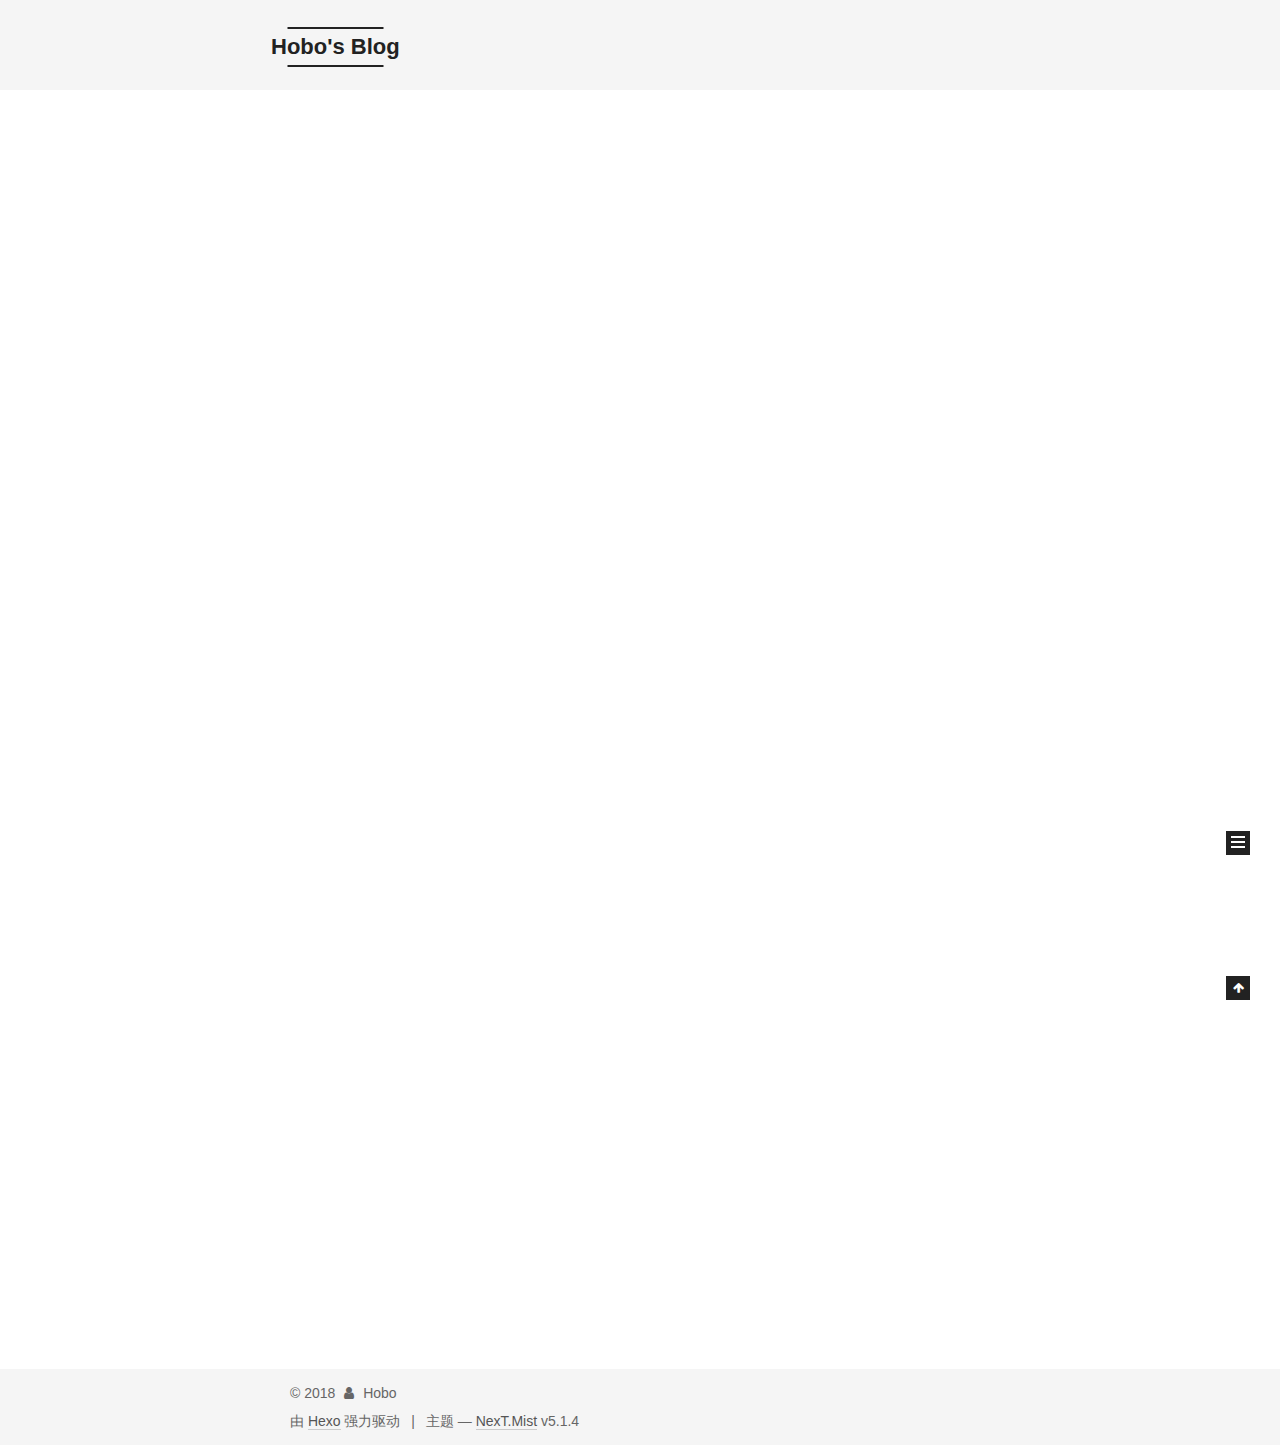
==== commit 6420b9d3: "Site updated: 2018-05-18 21:20:43" ====
--- a/index.html
+++ b/index.html
@@ -80,12 +80,12 @@
 
 
 <meta property="og:type" content="website">
-<meta property="og:title" content="Hobo">
+<meta property="og:title" content="Hobo&#39;s Blog">
 <meta property="og:url" content="http://yoursite.com/index.html">
-<meta property="og:site_name" content="Hobo">
+<meta property="og:site_name" content="Hobo&#39;s Blog">
 <meta property="og:locale" content="zh-Hans">
 <meta name="twitter:card" content="summary">
-<meta name="twitter:title" content="Hobo">
+<meta name="twitter:title" content="Hobo&#39;s Blog">
 
 
 
@@ -121,7 +121,7 @@
 
 
 
-  <title>Hobo</title>
+  <title>Hobo's Blog</title>
   
 
 
@@ -152,12 +152,12 @@
     <div class="custom-logo-site-title">
       <a href="/"  class="brand" rel="start">
         <span class="logo-line-before"><i></i></span>
-        <span class="site-title">Hobo</span>
+        <span class="site-title">Hobo's Blog</span>
         <span class="logo-line-after"><i></i></span>
       </a>
     </div>
       
-        <p class="site-subtitle"></p>
+        <p class="site-subtitle">I'm very small,but I hava a big dream .</p>
       
   </div>
 
@@ -232,13 +232,13 @@
     <link itemprop="mainEntityOfPage" href="http://yoursite.com/2018/05/18/hellow/">
 
     <span hidden itemprop="author" itemscope itemtype="http://schema.org/Person">
-      <meta itemprop="name" content="sk">
+      <meta itemprop="name" content="Hobo">
       <meta itemprop="description" content="">
-      <meta itemprop="image" content="/images/avatar.gif">
+      <meta itemprop="image" content="/uploads/avatar.jpg">
     </span>
 
     <span hidden itemprop="publisher" itemscope itemtype="http://schema.org/Organization">
-      <meta itemprop="name" content="Hobo">
+      <meta itemprop="name" content="Hobo's Blog">
     </span>
 
     
@@ -351,13 +351,13 @@
     <link itemprop="mainEntityOfPage" href="http://yoursite.com/2018/05/18/hello-world/">
 
     <span hidden itemprop="author" itemscope itemtype="http://schema.org/Person">
-      <meta itemprop="name" content="sk">
+      <meta itemprop="name" content="Hobo">
       <meta itemprop="description" content="">
-      <meta itemprop="image" content="/images/avatar.gif">
+      <meta itemprop="image" content="/uploads/avatar.jpg">
     </span>
 
     <span hidden itemprop="publisher" itemscope itemtype="http://schema.org/Organization">
-      <meta itemprop="name" content="Hobo">
+      <meta itemprop="name" content="Hobo's Blog">
     </span>
 
     
@@ -498,7 +498,11 @@
         <div class="site-overview">
           <div class="site-author motion-element" itemprop="author" itemscope itemtype="http://schema.org/Person">
             
-              <p class="site-author-name" itemprop="name">sk</p>
+              <img class="site-author-image" itemprop="image"
+                src="/uploads/avatar.jpg"
+                alt="Hobo" />
+            
+              <p class="site-author-name" itemprop="name">Hobo</p>
               <p class="site-description motion-element" itemprop="description"></p>
           </div>
 
@@ -563,7 +567,7 @@
   <span class="with-love">
     <i class="fa fa-user"></i>
   </span>
-  <span class="author" itemprop="copyrightHolder">sk</span>
+  <span class="author" itemprop="copyrightHolder">Hobo</span>
 
   
 </div>
--- a/css/main.css
+++ b/css/main.css
@@ -1822,7 +1822,7 @@
   width: 4px;
   height: 4px;
   border-radius: 50%;
-  background: #5b91bd;
+  background: #e2ff30;
 }
 .links-of-blogroll {
   font-size: 13px;
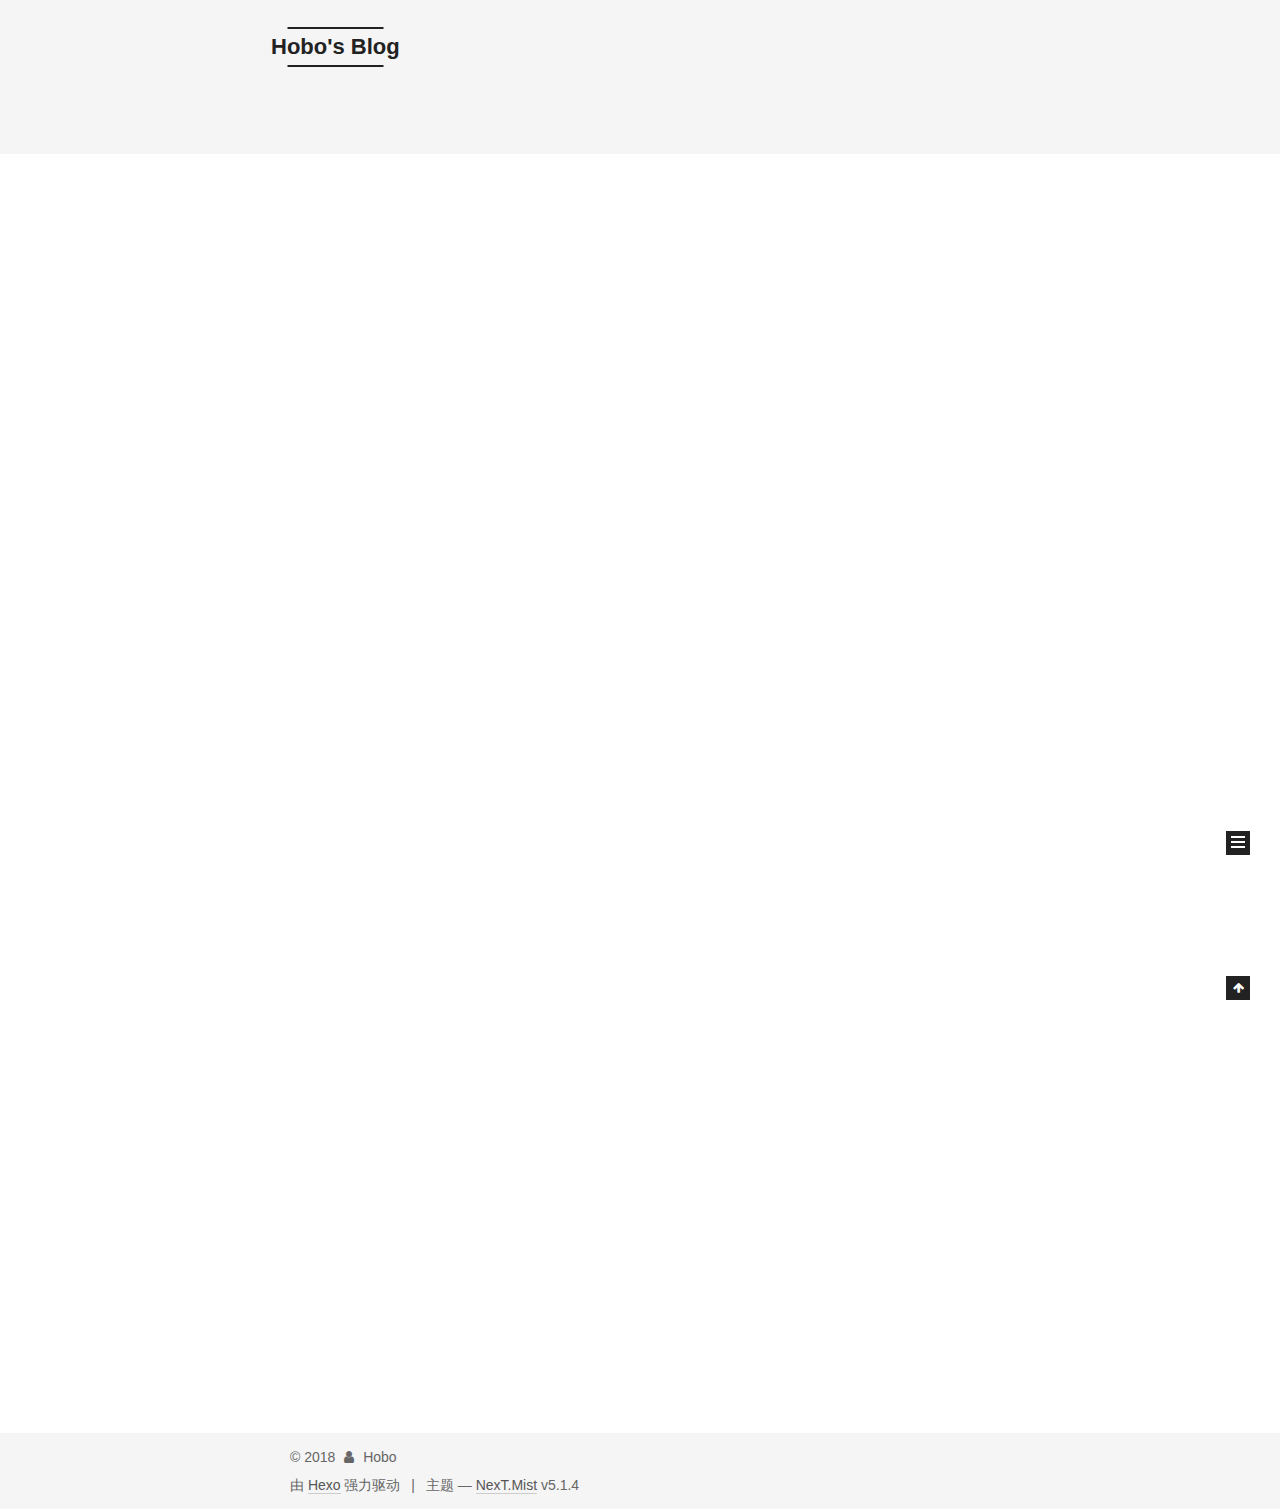
==== commit 4a8ca01f: "Site updated: 2018-05-18 21:37:51" ====
--- a/index.html
+++ b/index.html
@@ -187,12 +187,82 @@
         </li>
       
         
+        <li class="menu-item menu-item-about">
+          <a href="/about/" rel="section">
+            
+              <i class="menu-item-icon fa fa-fw fa-user"></i> <br />
+            
+            关于
+          </a>
+        </li>
+      
+        
+        <li class="menu-item menu-item-tags">
+          <a href="/tags/" rel="section">
+            
+              <i class="menu-item-icon fa fa-fw fa-tags"></i> <br />
+            
+            标签
+          </a>
+        </li>
+      
+        
+        <li class="menu-item menu-item-categories">
+          <a href="/categories/" rel="section">
+            
+              <i class="menu-item-icon fa fa-fw fa-th"></i> <br />
+            
+            分类
+          </a>
+        </li>
+      
+        
         <li class="menu-item menu-item-archives">
           <a href="/archives/" rel="section">
             
               <i class="menu-item-icon fa fa-fw fa-archive"></i> <br />
             
             归档
+          </a>
+        </li>
+      
+        
+        <li class="menu-item menu-item-schedule">
+          <a href="/schedule/" rel="section">
+            
+              <i class="menu-item-icon fa fa-fw fa-calendar"></i> <br />
+            
+            日程表
+          </a>
+        </li>
+      
+        
+        <li class="menu-item menu-item-sitemap">
+          <a href="/sitemap.xml" rel="section">
+            
+              <i class="menu-item-icon fa fa-fw fa-sitemap"></i> <br />
+            
+            站点地图
+          </a>
+        </li>
+      
+        
+        <li class="menu-item menu-item-commonweal">
+          <a href="/404/" rel="section">
+            
+              <i class="menu-item-icon fa fa-fw fa-heartbeat"></i> <br />
+            
+            公益404
+          </a>
+        </li>
+      
+        
+        <li class="menu-item menu-item-avatar">
+          <a href="/uploads/avatar.jpg" rel="section">
+            
+              <i class="menu-item-icon fa fa-fw fa-question-circle"></i> <br />
+            
+            avatar
           </a>
         </li>
       
@@ -234,7 +304,7 @@
     <span hidden itemprop="author" itemscope itemtype="http://schema.org/Person">
       <meta itemprop="name" content="Hobo">
       <meta itemprop="description" content="">
-      <meta itemprop="image" content="/uploads/avatar.jpg">
+      <meta itemprop="image" content="/images/avatar.gif">
     </span>
 
     <span hidden itemprop="publisher" itemscope itemtype="http://schema.org/Organization">
@@ -353,7 +423,7 @@
     <span hidden itemprop="author" itemscope itemtype="http://schema.org/Person">
       <meta itemprop="name" content="Hobo">
       <meta itemprop="description" content="">
-      <meta itemprop="image" content="/uploads/avatar.jpg">
+      <meta itemprop="image" content="/images/avatar.gif">
     </span>
 
     <span hidden itemprop="publisher" itemscope itemtype="http://schema.org/Organization">
@@ -498,10 +568,6 @@
         <div class="site-overview">
           <div class="site-author motion-element" itemprop="author" itemscope itemtype="http://schema.org/Person">
             
-              <img class="site-author-image" itemprop="image"
-                src="/uploads/avatar.jpg"
-                alt="Hobo" />
-            
               <p class="site-author-name" itemprop="name">Hobo</p>
               <p class="site-description motion-element" itemprop="description"></p>
           </div>
@@ -537,6 +603,16 @@
           
 
           
+            <div class="links-of-author motion-element">
+                
+                  <span class="links-of-author-item">
+                    <a href="mailto:1595487595@qq.com" target="_blank" title="E-Mail">
+                      
+                        <i class="fa fa-fw fa-envelope"></i>E-Mail</a>
+                  </span>
+                
+            </div>
+          
 
           
           
--- a/css/main.css
+++ b/css/main.css
@@ -1822,7 +1822,7 @@
   width: 4px;
   height: 4px;
   border-radius: 50%;
-  background: #e2ff30;
+  background: #4669b4;
 }
 .links-of-blogroll {
   font-size: 13px;
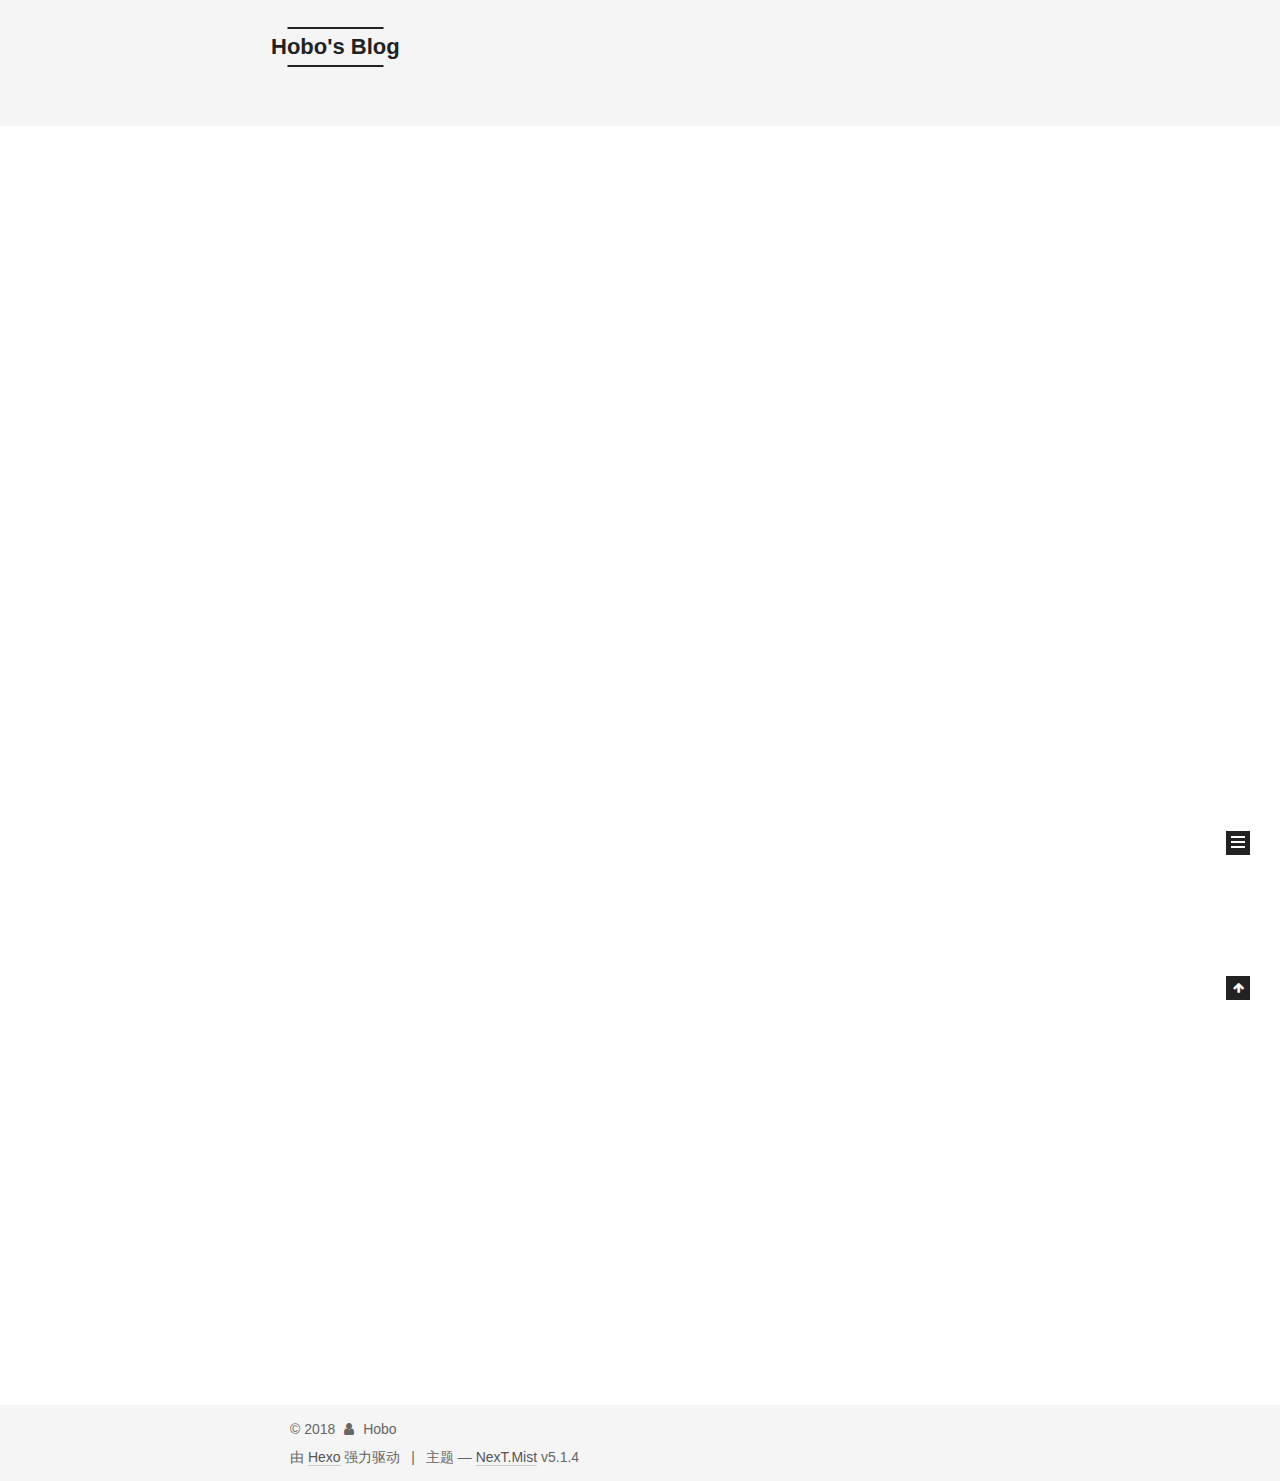
==== commit ced0dd49: "Site updated: 2018-05-19 11:11:51" ====
--- a/index.html
+++ b/index.html
@@ -256,16 +256,6 @@
           </a>
         </li>
       
-        
-        <li class="menu-item menu-item-avatar">
-          <a href="/uploads/avatar.jpg" rel="section">
-            
-              <i class="menu-item-icon fa fa-fw fa-question-circle"></i> <br />
-            
-            avatar
-          </a>
-        </li>
-      
 
       
     </ul>
@@ -603,16 +593,6 @@
           
 
           
-            <div class="links-of-author motion-element">
-                
-                  <span class="links-of-author-item">
-                    <a href="mailto:1595487595@qq.com" target="_blank" title="E-Mail">
-                      
-                        <i class="fa fa-fw fa-envelope"></i>E-Mail</a>
-                  </span>
-                
-            </div>
-          
 
           
           
--- a/css/main.css
+++ b/css/main.css
@@ -1822,7 +1822,7 @@
   width: 4px;
   height: 4px;
   border-radius: 50%;
-  background: #4669b4;
+  background: #7f6ad1;
 }
 .links-of-blogroll {
   font-size: 13px;
